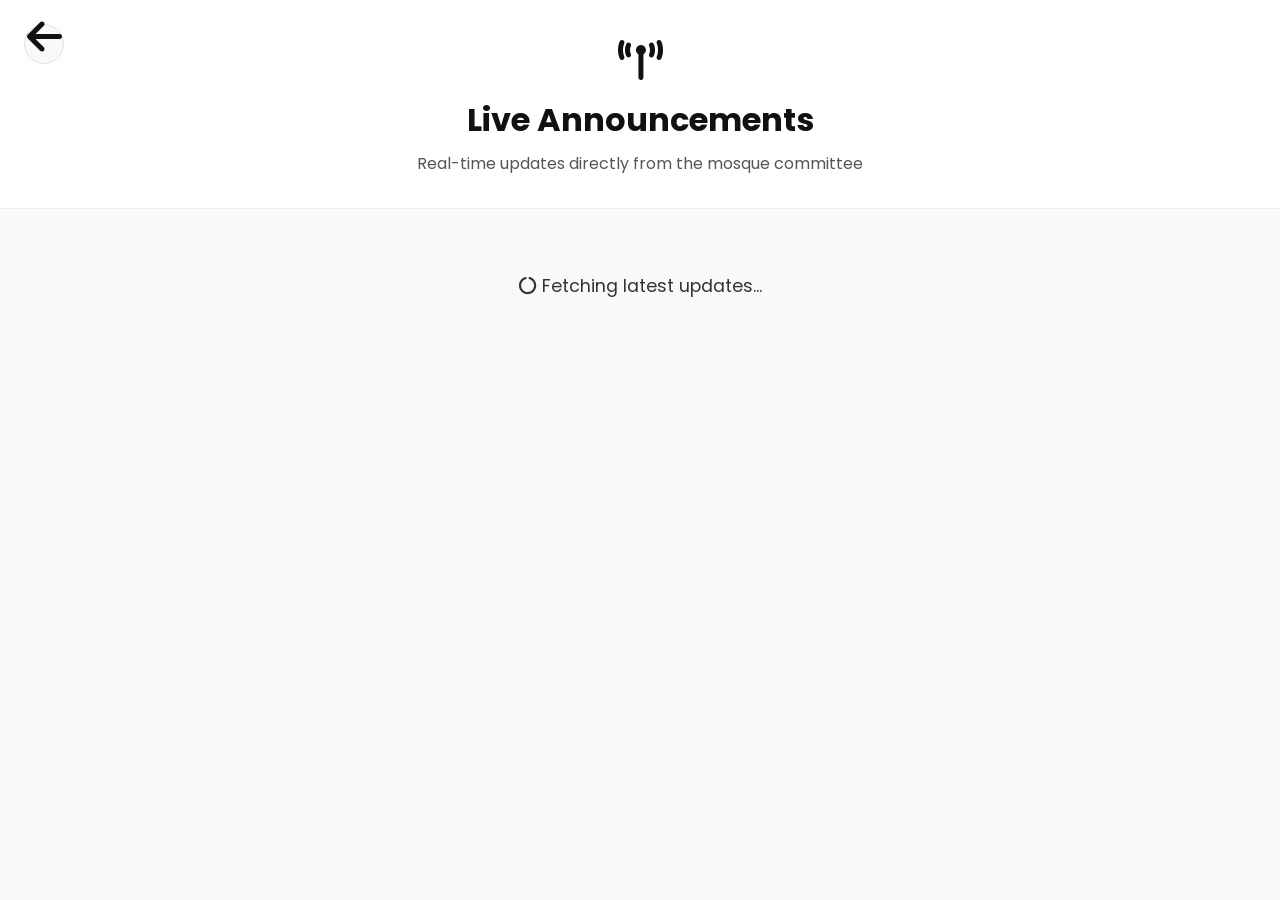
==== announcements.html @ 1304e94f "initial commit" ====
<!DOCTYPE html>
<html lang="en">
<head>
  <meta charset="UTF-8">
  <meta name="viewport" content="width=device-width, initial-scale=1.0, maximum-scale=1.0, user-scalable=no" />
  <title>Live Announcements | i@masjid</title>
  
  <link rel="preconnect" href="https://fonts.googleapis.com">
  <link rel="preconnect" href="https://fonts.gstatic.com" crossorigin>
  <link href="https://fonts.googleapis.com/css2?family=Inter:wght@400;500;600;700&family=Poppins:wght@400;500;600;700&display=swap" rel="stylesheet">
  <link rel="stylesheet" href="https://cdnjs.cloudflare.com/ajax/libs/font-awesome/6.4.0/css/all.min.css">
  <link rel="stylesheet" href="styles.css">

  <style>
    body {
      background: var(--bg-app);
      color: var(--text-main);
      font-family: 'Poppins', 'Inter', sans-serif;
      padding-bottom: 5rem;
    }
    .page-header {
      background: #FFFFFF;
      border-bottom: 1px solid #EFEFEF;
      padding: 2.5rem 1.5rem 2rem;
      text-align: center;
      position: relative;
    }
    .btn-back {
      position: absolute;
      top: 1.5rem; left: 1.5rem;
      background: #F8F9FA;
      border: 1px solid #E0E0E0;
      width: 40px; height: 40px;
      border-radius: 50%;
      display: flex; align-items: center; justify-content: center;
      color: var(--text-main); text-decoration: none;
      transition: all 0.3s ease;
      z-index: 10;
    }
    .btn-back:hover { background: var(--primary-gold); color: var(--text-main); }
    
    .page-header i {
      font-size: 2.5rem; color: var(--primary-gold); margin-bottom: 1rem;
    }
    .page-header h1 { font-size: 2rem; margin-bottom: 0.5rem; color: var(--text-main); font-weight: 700; }
    .page-header p { color: var(--text-muted); }

    .announcements-container {
      max-width: 800px;
      margin: 0 auto;
      padding: 0 1.5rem;
      display: flex;
      flex-direction: column;
      gap: 1.2rem;
    }

    /* Admin Action Bar */
    #admin-action-bar {
      display: none; /* hidden by default */
      text-align: right;
      padding: 0 1.5rem;
      max-width: 800px;
      margin: 1rem auto 0 auto;
    }
    .btn-add {
      background: var(--color-primary);
      color: var(--color-bg-dark);
      padding: 0.6rem 1.2rem;
      border-radius: 8px;
      font-weight: 700;
      border: none;
      cursor: pointer;
      display: inline-flex;
      align-items: center;
      gap: 0.5rem;
    }

    .a-card {
      background: var(--color-card-dark);
      border: 1px solid var(--color-card-border);
      border-radius: 12px;
      padding: 1.5rem;
      position: relative;
      overflow: hidden;
    }
    .a-card.pinned {
      border-color: rgba(255, 255, 255, 0.5);
      background: linear-gradient(135deg, rgba(255, 255, 255, 0.05) 0%, transparent 100%);
    }
    .a-card.pinned::before {
      content: '';
      position: absolute; top: 0; left: 0;
      width: 4px; height: 100%;
      background: #ffffff;
    }
    
    .a-header {
      display: flex; justify-content: space-between; align-items: flex-start;
      margin-bottom: 0.8rem;
    }
    .a-title {
      font-size: 1.2rem; font-weight: 700; margin: 0;
      display: flex; align-items: center; gap: 0.5rem;
    }
    .a-date {
      font-size: 0.85rem; color: var(--color-text-muted);
    }
    .badge-pinned {
      background: rgba(255, 255, 255, 0.2);
      color: #ffffff;
      font-size: 0.7rem; padding: 0.2rem 0.5rem; border-radius: 4px;
      font-weight: 700; text-transform: uppercase;
    }
    .a-content {
      color: var(--color-text-secondary);
      font-size: 1rem; line-height: 1.6; white-space: pre-wrap;
    }

    .admin-controls {
      display: flex;
      gap: 0.5rem;
      margin-top: 1rem;
      padding-top: 1rem;
      border-top: 1px solid rgba(255, 255, 255,0.05);
    }
    .btn-icon {
      background: rgba(255, 255, 255,0.05);
      border: 1px solid var(--color-card-border);
      color: var(--color-text-secondary);
      width: 32px;
      height: 32px;
      border-radius: 6px;
      cursor: pointer;
      display: flex;
      align-items: center;
      justify-content: center;
      transition: all 0.2s;
    }
    .btn-icon:hover {
      background: rgba(255, 255, 255,0.1);
      color: var(--color-text-primary);
    }
    .btn-icon.delete:hover {
      background: #ef4444;
      color: #ffffff;
      border-color: #ef4444;
    }

    .loading-state, .empty-state {
      text-align: center; padding: 3rem; color: var(--color-text-secondary);
    }
    .empty-state i { font-size: 3rem; margin-bottom: 1rem; opacity: 0.5; }

    /* Modal Form */
    .modal-overlay {
      position: fixed;
      top: 0; left: 0; width: 100%; height: 100%;
      background: rgba(0,0,0,0.8);
      backdrop-filter: blur(4px);
      display: none;
      align-items: center;
      justify-content: center;
      z-index: 1000;
    }
    .modal-overlay.active { display: flex; }
    .modal-content {
      background: var(--color-card-dark);
      border: 1px solid var(--color-card-border);
      width: 100%;
      max-width: 500px;
      border-radius: 16px;
      padding: 2rem;
      position: relative;
    }
    .modal-close {
      position: absolute;
      top: 1rem; right: 1.5rem;
      background: none; border: none;
      color: var(--color-text-secondary);
      font-size: 1.5rem; cursor: pointer;
    }
    .modal-content h2 { margin-bottom: 1.5rem; }
    
    .form-group { margin-bottom: 1.2rem; text-align: left; }
    .form-group label {
      display: block; margin-bottom: 0.5rem;
      font-size: 0.9rem; color: var(--color-text-secondary);
    }
    .form-group input[type="text"], .form-group textarea {
      width: 100%; padding: 0.8rem 1rem;
      background: rgba(255, 255, 255,0.05);
      border: 1px solid var(--color-card-border);
      border-radius: 8px; color: var(--color-text-primary);
      outline: none; font-family: inherit;
    }
    .form-group textarea { min-height: 120px; resize: vertical; }
    
    .checkbox-group {
      display: flex; align-items: center; gap: 0.5rem;
      margin-top: 1rem; cursor: pointer; text-align: left;
    }
    .checkbox-group input { width: 18px; height: 18px; accent-color: var(--color-primary); }
    
    .btn-submit {
      width: 100%; padding: 1rem;
      background: var(--color-primary); color: var(--color-bg-dark);
      border: none; border-radius: 8px; font-weight: 700;
      margin-top: 1rem; cursor: pointer;
    }
    .btn-submit:hover { opacity: 0.9; }

  </style>

  <script src="js/supabase.js"></script>
</head>
<body>

  <header class="page-header">
    <a href="index.html" class="btn-back"><i class="fa-solid fa-arrow-left"></i></a>
    <i class="fa-solid fa-tower-broadcast"></i>
    <h1>Live Announcements</h1>
    <p>Real-time updates directly from the mosque committee</p>
  </header>

  <div id="admin-action-bar">
    <button class="btn-add" onclick="openModal()"><i class="fa-solid fa-plus"></i> New Announcement</button>
  </div>

  <div class="announcements-container" id="user-announcements-list" style="margin-top: 1rem;">
    <div class="loading-state">
      <i class="fa-solid fa-circle-notch fa-spin"></i> Fetching latest updates...
    </div>
  </div>

  <!-- Modal for Add/Edit -->
  <div class="modal-overlay" id="announcement-modal">
    <div class="modal-content">
      <button class="modal-close" onclick="closeModal()">&times;</button>
      <h2 id="modal-title">New Announcement</h2>
      
      <form id="announcement-form">
        <input type="hidden" id="form-id">
        <div class="form-group">
          <label>Title</label>
          <input type="text" id="form-title" required placeholder="e.g. Solat Jumaat Update">
        </div>
        <div class="form-group">
          <label>Content</label>
          <textarea id="form-content" required placeholder="Enter announcement details here..."></textarea>
        </div>
        <label class="checkbox-group">
          <input type="checkbox" id="form-pinned">
          <span style="color:var(--color-text-primary);">Pin to top (Highlight as important)</span>
        </label>
        
        <button type="submit" class="btn-submit" id="form-submit-btn">Publish Announcement</button>
      </form>
    </div>
  </div>

  <script src="js/supabase-client.js"></script>
  <script src="js/auth.js"></script> <!-- To get getLocalUser() -->
  <script>
    let allAnnouncements = [];
    let isAdmin = false;

    document.addEventListener('DOMContentLoaded', async () => {
      // Check user session
      const user = getLocalUser();
      if (user && user.is_admin) {
        isAdmin = true;
        document.getElementById('admin-action-bar').style.display = 'block';
      }

      await fetchAnnouncements();

      // Form submission
      document.getElementById('announcement-form').addEventListener('submit', handleFormSubmit);

      // Setup real-time subscription for live updates
      window.sb
        .channel('public:announcements')
        .on('postgres_changes', { event: '*', schema: 'public', table: 'announcements' }, payload => {
          // Instead of silent reload, we can re-fetch
          fetchAnnouncements();
        })
        .subscribe();
    });

    async function fetchAnnouncements() {
      const container = document.getElementById('user-announcements-list');
      try {
        const { data, error } = await window.sb
          .from('announcements')
          .select('*')
          .order('is_pinned', { ascending: false })
          .order('created_at', { ascending: false });

        if (error) throw error;
        allAnnouncements = data || [];
        
        if (allAnnouncements.length === 0) {
          container.innerHTML = `
            <div class="empty-state">
              <i class="fa-solid fa-bell-slash"></i>
              <h3>No Announcements</h3>
              <p>There are no live announcements at the moment. Check back later!</p>
            </div>
          `;
          return;
        }

        let html = '';
        allAnnouncements.forEach(a => {
          const dateObj = new Date(a.created_at);
          const dateStr = dateObj.toLocaleDateString('en-GB', { day: 'numeric', month: 'short', year: 'numeric' });
          const timeStr = dateObj.toLocaleTimeString('en-US', { hour: 'numeric', minute:'2-digit', hour12: true });
          
          const isPinned = a.is_pinned;
          const pinnedHtml = isPinned ? `<span class="badge-pinned"><i class="fa-solid fa-thumbtack"></i> Pinned</span>` : '';
          
          let adminHtml = '';
          if (isAdmin) {
            adminHtml = `
              <div class="admin-controls">
                <button class="btn-icon" onclick="editAnnouncement('${a.id}')" title="Edit"><i class="fa-solid fa-pen"></i></button>
                <button class="btn-icon delete" onclick="deleteAnnouncement('${a.id}')" title="Delete"><i class="fa-solid fa-trash"></i></button>
              </div>
            `;
          }

          html += `
            <div class="a-card ${isPinned ? 'pinned' : ''}">
              <div class="a-header">
                <h3 class="a-title">${a.title} ${pinnedHtml}</h3>
                <span class="a-date">${dateStr} • ${timeStr}</span>
              </div>
              <div class="a-content">${a.content}</div>
              ${adminHtml}
            </div>
          `;
        });
        container.innerHTML = html;

      } catch (err) {
        console.error('Failed to load announcements:', err);
        container.innerHTML = `<div class="empty-state" style="color:#ef4444;">Failed to connect to the server.</div>`;
      }
    }

    // ── CRUD Helpers ───────────────────────────────────────────────
    function openModal() {
      document.getElementById('form-id').value = '';
      document.getElementById('form-title').value = '';
      document.getElementById('form-content').value = '';
      document.getElementById('form-pinned').checked = false;
      document.getElementById('modal-title').textContent = 'New Announcement';
      document.getElementById('announcement-modal').classList.add('active');
    }

    function closeModal() {
      document.getElementById('announcement-modal').classList.remove('active');
    }

    function editAnnouncement(id) {
      const ann = allAnnouncements.find(a => a.id === id);
      if (!ann) return;
      
      document.getElementById('form-id').value = ann.id;
      document.getElementById('form-title').value = ann.title;
      document.getElementById('form-content').value = ann.content;
      document.getElementById('form-pinned').checked = ann.is_pinned;
      document.getElementById('modal-title').textContent = 'Edit Announcement';
      
      document.getElementById('announcement-modal').classList.add('active');
    }

    async function deleteAnnouncement(id) {
      if (!confirm('Are you sure you want to delete this announcement? This action cannot be undone.')) return;
      
      try {
        const { error } = await window.sb
          .from('announcements')
          .delete()
          .eq('id', id);
          
        if (error) throw error;
        fetchAnnouncements();
      } catch (err) {
        console.error('Delete error:', err);
        alert('Failed to delete: ' + err.message);
      }
    }

    async function handleFormSubmit(e) {
      e.preventDefault();
      
      const id = document.getElementById('form-id').value;
      const title = document.getElementById('form-title').value.trim();
      const content = document.getElementById('form-content').value.trim();
      const is_pinned = document.getElementById('form-pinned').checked;
      const btn = document.getElementById('form-submit-btn');

      if (!title || !content) return;

      btn.innerHTML = '<i class="fa-solid fa-circle-notch fa-spin"></i> Saving...';
      btn.disabled = true;

      try {
        if (id) {
          // Update
          const { error } = await window.sb
            .from('announcements')
            .update({ title, content, is_pinned })
            .eq('id', id);
          if (error) throw error;
        } else {
          // Insert
          const { error } = await window.sb
            .from('announcements')
            .insert([{ title, content, is_pinned }]);
          if (error) throw error;
        }
        
        closeModal();
        fetchAnnouncements(); // Refresh list
        
      } catch (err) {
        console.error('Save error:', err);
        alert('Failed to save announcement: ' + err.message);
      } finally {
        btn.innerHTML = 'Publish Announcement';
        btn.disabled = false;
      }
    }
  </script>
</body>
</html>
---- styles.css ----
@import url('https://fonts.googleapis.com/css2?family=Inter:wght@300;400;500;600;700&family=Poppins:wght@400;500;600;700&family=Amiri:serif&display=swap');

/* ═══════════════════════════════════════════════ STRICT YELLOW, WHITE & BLACK THEME ═══ */
:root {
  /* Strict Palette Tokens */
  --primary-yellow: #FEBC2F;
  --primary-yellow-hover: #EABP32;
  --color-black: #111111;
  --color-dark-gray: #222222;
  --color-muted-gray: #555555;
  --color-white: #FFFFFF;
  --bg-app: #F8F9FA;
  --surface-card: #FFFFFF;
  
  --text-main: #111111;       /* Sentence text strictly in black */
  --text-muted: #555555;      /* Subtitle text in dark slate gray */
  --text-subtle: #777777;
  --border-light: #EFEFEF;

  /* Global Color Mappings */
  --color-primary: #FEBC2F; 
  --color-primary-dark: #EABP32; 
  --color-primary-light: #FFF0C2; 
  --color-accent: #FEBC2F; 
  --color-accent-dark: #EABP32;
  --color-bg-dark: #FFFFFF; 
  --color-card-dark: #FFFFFF; 
  --color-card-border: #E5E7EB; 
  --color-text-primary: #111111; 
  --color-text-secondary: #333333; 
  --color-text-muted: #666666; 
  
  --font-family: 'Poppins', 'Inter', -apple-system, BlinkMacSystemFont, sans-serif;
  --font-inter: 'Inter', sans-serif;
  --font-arabic: 'Amiri', serif;
  
  --border-radius-lg: 14px;
  --border-radius-md: 10px;
  --border-radius-sm: 6px;
  
  --transition-fast: 0.2s ease;
  --transition-normal: 0.3s cubic-bezier(0.4, 0, 0.2, 1);
  --shadow-lg: 0 10px 30px rgba(0, 0, 0, 0.06);
  --shadow-card: 0 4px 20px rgba(0, 0, 0, 0.04);
}

/* ═══════════════════════════════════════════════ GLOBAL STYLES ═══ */
* {
  box-sizing: border-box;
  margin: 0;
  padding: 0;
}

html {
  scroll-behavior: smooth;
  font-size: 16px;
}

body {
  font-family: var(--font-family);
  background-color: var(--color-bg-dark);
  color: var(--color-text-primary);
  line-height: 1.5;
  overflow-x: hidden;
  display: flex;
  flex-direction: column;
  min-height: 100vh;
}

a {
  color: var(--color-primary);
  text-decoration: none;
  transition: var(--transition-fast);
}
a:hover {
  color: var(--color-accent);
}

/* Floating round hamburger menu button at top-left */
.menu-btn {
  position: fixed;
  top: 1.5rem;
  left: 1.5rem;
  width: 48px;
  height: 48px;
  border-radius: 50%;
  background: #111111;
  border: 2px solid var(--primary-yellow);
  color: var(--primary-yellow);
  display: flex;
  flex-direction: column;
  align-items: center;
  justify-content: center;
  gap: 4px;
  cursor: pointer;
  z-index: 1001; /* Above the sidebar so it's always clickable */
  box-shadow: 0 4px 15px rgba(0, 0, 0, 0.2);
  transition: all 0.35s cubic-bezier(0.4, 0, 0.2, 1);
  animation: menuBtnPulse 2.5s infinite;
}

@keyframes menuBtnPulse {
  0% {
    box-shadow: 0 0 0 0 rgba(254, 188, 47, 0.4);
  }
  70% {
    box-shadow: 0 0 0 8px rgba(254, 188, 47, 0);
  }
  100% {
    box-shadow: 0 0 0 0 rgba(254, 188, 47, 0);
  }
}

/* ── Floating Back button ── */
.page-back-btn {
  position: fixed;
  top: 1.5rem;
  left: calc(1.5rem + 48px + 0.6rem);
  height: 48px;
  padding: 0 1.1rem;
  border-radius: 50px;
  background: #111111;
  border: 2px solid var(--primary-yellow);
  color: var(--primary-yellow);
  display: flex;
  align-items: center;
  gap: 0.45rem;
  font-family: var(--font-family);
  font-size: 0.875rem;
  font-weight: 600;
  cursor: pointer;
  z-index: 1001;
  box-shadow: 0 4px 15px rgba(0, 0, 0, 0.2);
  transition: all 0.25s cubic-bezier(0.4, 0, 0.2, 1);
  white-space: nowrap;
}

.page-back-btn i {
  color: var(--primary-yellow);
  font-size: 0.8rem;
  transition: color 0.2s;
}

.page-back-btn:hover {
  background: var(--primary-yellow);
  color: #111111;
  box-shadow: 0 0 15px rgba(254, 188, 47, 0.4);
}

.page-back-btn:hover i {
  color: #111111;
}

.menu-btn:hover,
.menu-btn.active {
  background: var(--primary-yellow);
  color: #111111;
  box-shadow: 0 0 15px rgba(254, 188, 47, 0.45);
  border-color: var(--primary-yellow);
  animation: none;
}

/* Three horizontal lines inside hamburger button */
.menu-btn span {
  display: block;
  width: 18px;
  height: 2px;
  background-color: currentColor;
  border-radius: 2px;
  transition: transform 0.3s ease, opacity 0.3s ease;
}

/* Transform hamburger to an X when sidebar is active */
.menu-btn.active span:nth-child(1) {
  transform: translateY(6px) rotate(45deg);
}

.menu-btn.active span:nth-child(2) {
  opacity: 0;
}

.menu-btn.active span:nth-child(3) {
  transform: translateY(-6px) rotate(-45deg);
}

/* The full sidebar panel */
.sidebar {
  position: fixed;
  top: 0;
  left: 0;
  width: 280px;
  height: 100vh;
  background: #111111;
  border-right: 1px solid #222222;
  backdrop-filter: blur(16px);
  -webkit-backdrop-filter: blur(16px);
  border-right: 1px solid var(--color-card-border);
  padding: 2rem 1.5rem;
  padding-top: 5.5rem; /* leave space for the floating menu button */
  display: flex;
  flex-direction: column;
  gap: 1.25rem;
  transform: translateX(-100%);
  transition: transform 0.35s cubic-bezier(0.4, 0, 0.2, 1);
  overflow-y: auto;
  box-shadow: 8px 0 30px rgba(0, 0, 0, 0.5);
  z-index: 1000;
}

/* Slide sidebar in when active */
.sidebar.active {
  transform: translateX(0);
}

/* Sidebar logo / brand */
.sidebar-logo {
  display: flex;
  align-items: center;
  gap: 0.75rem;
  color: var(--color-text-primary);
  text-decoration: none;
  padding-bottom: 0.5rem;
}

.sidebar-logo-img {
  width: 46px;
  height: 46px;
  border-radius: 50%;
  object-fit: cover;
  border: 2px solid var(--color-primary);
}

.sidebar-brand {
  font-size: 1.4rem;
  font-weight: 700;
  letter-spacing: -0.5px;
}

.sidebar-divider {
  height: 1px;
  background: var(--color-card-border);
  margin: 0.25rem 0;
}

/* Nav link list */
.sidebar-links {
  list-style: none;
  display: flex;
  flex-direction: column;
  gap: 0.25rem;
  flex-grow: 1;
}

.sl-icon {
  font-size: 1.1rem;
  width: 24px;
  display: inline-block;
  text-align: center;
}

/* Reusable nav-link style (used inside sidebar) */
.nav-link {
  display: flex;
  align-items: center;
  gap: 0.75rem;
  color: #CCCCCC;
  font-weight: 500;
  font-size: 1rem;
  padding: 0.7rem 0.75rem;
  border-radius: var(--border-radius-md);
  border-left: 3px solid transparent;
  transition: var(--transition-fast);
  text-decoration: none;
}

.nav-link:hover,
.nav-link.active {
  color: var(--primary-yellow);
  background: #222222;
  border-left-color: var(--primary-yellow);
}

/* Login button inside sidebar */
.sidebar-login {
  display: block;
  text-align: center;
  background: var(--primary-yellow);
  color: #111111 !important;
  padding: 0.65rem 1rem;
  border-radius: var(--border-radius-md);
  border: 1px solid var(--primary-yellow);
  font-weight: 700;
  transition: var(--transition-fast);
}

.sidebar-login:hover {
  background: var(--primary-yellow-hover);
  color: #111111 !important;
  box-shadow: 0 0 15px rgba(254, 188, 47, 0.35);
}

.sidebar-tagline {
  font-size: 0.78rem;
  color: #888888;
  text-align: center;
  padding-bottom: 0.5rem;
}

.brand-at {
  color: var(--primary-yellow);
}

.btn-login {
  background: var(--primary-yellow);
  color: #111111 !important;
  padding: 0.5rem 1.25rem;
  border-radius: var(--border-radius-md);
  border: 1px solid var(--primary-yellow);
  font-weight: 700;
}

.btn-login:hover {
  background: var(--primary-yellow-hover);
  box-shadow: 0 0 15px rgba(254, 188, 47, 0.4);
}

/* Page Section display logic */
.page {
  display: none;
  opacity: 0;
  transition: opacity 0.4s ease;
  padding-top: 0;
  flex-grow: 1;
}

.page.active {
  display: block;
  opacity: 1;
}

/* ═══════════════════════════════════════════════ HOME SECTION ═══ */
.hero {
  display: grid;
  grid-template-columns: 1.2fr 0.8fr;
  max-width: 1200px;
  margin: 0 auto;
  padding: 4rem 2rem;
  gap: 3rem;
  align-items: center;
  position: relative;
  overflow: hidden;
}

.hero-bg-pattern {
  position: absolute;
  top: 0;
  right: 0;
  width: 100%;
  height: 100%;
  opacity: 0.05;
  background-image: radial-gradient(var(--primary-yellow) 1px, transparent 1px);
  background-size: 24px 24px;
  z-index: -1;
}

.hero-content {
  display: flex;
  flex-direction: column;
  gap: 1.5rem;
}

.hero-badge {
  background-color: #FFFFFF;
  border: 1px solid #EFEFEF;
  padding: 0.5rem 1.25rem;
  border-radius: 50px;
  font-family: var(--font-arabic);
  font-size: 1.2rem;
  color: #111111;
  width: fit-content;
}

.hero-title {
  font-size: 3.5rem;
  font-weight: 800;
  line-height: 1.15;
  letter-spacing: -1px;
  color: #111111;
}

.gradient-text {
  color: var(--primary-yellow);
  background: none;
  -webkit-background-clip: unset;
  background-clip: unset;
  -webkit-text-fill-color: initial;
}

.hero-subtitle {
  font-size: 1.2rem;
  color: var(--color-text-secondary);
  max-width: 540px;
}

.hero-cta {
  display: flex;
  gap: 1rem;
}

.btn-primary, .btn-secondary {
  font-family: var(--font-family);
  font-weight: 600;
  padding: 0.875rem 2rem;
  border-radius: var(--border-radius-md);
  cursor: pointer;
  transition: var(--transition-fast);
}

.btn-primary {
  background-color: var(--color-primary);
  color: var(--color-bg-dark);
  border: none;
}

.btn-primary:hover {
  background-color: var(--color-accent);
  transform: translateY(-2px);
  box-shadow: 0 5px 15px rgba(245, 158, 11, 0.4);
}

.btn-secondary {
  background: transparent;
  color: var(--color-text-primary);
  border: 1px solid var(--color-card-border);
}

.btn-secondary:hover {
  background-color: var(--color-card-dark);
  border-color: var(--color-primary);
}

.hero-stats {
  display: flex;
  gap: 2.5rem;
  margin-top: 2rem;
}

.stat-card {
  display: flex;
  flex-direction: column;
}

.stat-num {
  font-size: 2rem;
  font-weight: 700;
  color: var(--color-primary);
}

.stat-lbl {
  font-size: 0.875rem;
  color: var(--color-text-muted);
}

.hero-visual {
  display: flex;
  justify-content: center;
  align-items: center;
  position: relative;
}

.mosque-illustration {
  position: relative;
  width: 320px;
  height: 320px;
  display: flex;
  justify-content: center;
  align-items: center;
}

.hero-logo-img {
  width: 160px;
  height: 160px;
  object-fit: contain;
  border-radius: 50%;
  box-shadow: 0 0 40px rgba(255, 255, 255, 0.2);
  z-index: 5;
}

.orbit {
  position: absolute;
  border: 1px dashed rgba(255, 255, 255, 0.2);
  border-radius: 50%;
  animation: rotate 20s linear infinite;
}

.orbit-1 { width: 220px; height: 220px; animation-duration: 25s; }
.orbit-2 { width: 280px; height: 280px; animation-duration: 35s; animation-direction: reverse; }
.orbit-3 { width: 340px; height: 340px; animation-duration: 45s; }

.star {
  position: absolute;
  color: var(--color-accent);
  font-weight: bold;
  animation: pulse 2s infinite ease-in-out;
}

.s1 { top: 10%; left: 20%; font-size: 1.5rem; animation-delay: 0.2s; }
.s2 { top: 20%; right: 15%; font-size: 1.2rem; animation-delay: 0.7s; }
.s3 { bottom: 25%; left: 10%; font-size: 1.8rem; animation-delay: 0.5s; }
.s4 { bottom: 15%; right: 25%; font-size: 1rem; animation-delay: 1.1s; }

@keyframes rotate {
  from { transform: rotate(0deg); }
  to { transform: rotate(360deg); }
}

@keyframes pulse {
  0%, 100% { opacity: 0.3; transform: scale(0.8); }
  50% { opacity: 1; transform: scale(1.2); }
}

/* ═══════════════════════════════════════════════ QUICK STRIP ═══ */
.quick-strip {
  background: #FFFFFF;
  padding: 1.25rem 2rem;
  border: 1px solid #EFEFEF;
  display: flex;
  justify-content: space-between;
  align-items: center;
  max-width: 1200px;
  margin: 2rem auto;
  border-radius: var(--border-radius-lg);
  box-shadow: var(--shadow-card);
  color: #111111;
}

.strip-label {
  font-weight: 700;
  color: #111111;
  display: flex;
  align-items: center;
  gap: 0.5rem;
}

.strip-label i {
  color: var(--primary-yellow);
}

.strip-prayers {
  display: flex;
  gap: 1.5rem;
  font-size: 0.95rem;
}

.strip-prayer-item {
  display: flex;
  gap: 0.5rem;
  background: #F8F9FA;
  padding: 0.4rem 0.8rem;
  border-radius: var(--border-radius-sm);
  border: 1px solid #E0E0E0;
  color: #111111;
}

.strip-prayer-item.active {
  border-color: var(--primary-yellow);
  background: var(--primary-yellow);
  color: #111111;
  font-weight: 700;
}

.strip-prayer-item .p-name { color: #555555; }
.strip-prayer-item.active .p-name { color: #111111; font-weight: 700; }
.strip-prayer-item .p-time { font-weight: 600; color: #111111; }

.strip-date {
  font-size: 0.9rem;
  color: #666666;
}

/* ═══════════════════════════════════════════════ SECTION STRUCTS ═══ */
.section-container {
  max-width: 1200px;
  margin: 0 auto;
  padding: 4rem 2rem;
}

.section-alt {
  background-color: rgba(18, 44, 32, 0.3);
  border-radius: var(--border-radius-lg);
  margin-top: 2rem;
  margin-bottom: 4rem;
}

.section-header {
  margin-bottom: 3rem;
  text-align: center;
}

.section-header h2 {
  font-size: 2.25rem;
  font-weight: 700;
}

.section-header p {
  color: var(--color-text-secondary);
  font-size: 1.1rem;
}

/* ═══════════════════════════════════════════════ FEATURES GRID ═══ */
.features-grid {
  display: grid;
  grid-template-columns: repeat(auto-fit, minmax(320px, 1fr));
  gap: 2rem;
}

.feature-card {
  background-color: var(--color-card-dark);
  border: 1px solid var(--color-card-border);
  padding: 2.5rem;
  border-radius: var(--border-radius-lg);
  cursor: pointer;
  transition: var(--transition-normal);
  display: flex;
  flex-direction: column;
  gap: 1rem;
}

.feature-card:hover {
  transform: translateY(-5px);
  border-color: var(--color-primary);
  box-shadow: var(--shadow-lg);
}

.feature-icon {
  font-size: 2.5rem;
  background: rgba(255, 255, 255, 0.1);
  width: 60px;
  height: 60px;
  display: flex;
  align-items: center;
  justify-content: center;
  border-radius: var(--border-radius-md);
  margin-bottom: 0.5rem;
}

.feature-card h3 {
  font-size: 1.35rem;
  font-weight: 600;
}

.feature-card p {
  color: var(--color-text-secondary);
  font-size: 0.95rem;
}

.feature-link {
  color: var(--color-primary);
  font-weight: 600;
  font-size: 0.9rem;
  margin-top: auto;
}

.feature-card:hover .feature-link {
  color: var(--color-accent);
}

/* ═══════════════════════════════════════════════ PAGE HEROS ═══ */
.page-hero {
  position: relative;
  background: linear-gradient(135deg, var(--color-primary-dark), var(--color-bg-dark));
  padding: 5rem 2rem;
  text-align: center;
  border-bottom: 1px solid var(--color-card-border);
  overflow: hidden;
}

.page-hero-bg {
  position: absolute;
  top: 0;
  left: 0;
  width: 100%;
  height: 100%;
  opacity: 0.03;
  background-image: repeating-linear-gradient(45deg, var(--color-primary) 0, var(--color-primary) 2px, transparent 0, transparent 50%);
  background-size: 30px 30px;
}

.page-hero h1 {
  font-size: 3rem;
  font-weight: 800;
  margin-bottom: 0.5rem;
  position: relative;
  z-index: 2;
}

.page-hero p {
  color: var(--color-text-secondary);
  font-size: 1.2rem;
  position: relative;
  z-index: 2;
}

/* ═══════════════════════════════════════════════ PRAYER PAGE ═══ */
.prayer-date-card {
  background-color: var(--color-card-dark);
  border: 1px solid var(--color-card-border);
  border-radius: var(--border-radius-md);
  padding: 1.5rem;
  max-width: 700px;
  margin: -2.5rem auto 3rem auto;
  position: relative;
  z-index: 10;
  box-shadow: var(--shadow-lg);
}

.prayer-date-row {
  display: flex;
  justify-content: space-around;
  align-items: center;
  flex-wrap: wrap;
  gap: 1rem;
}

.prayer-date-item {
  display: flex;
  flex-direction: column;
  align-items: center;
}

.date-label {
  font-size: 0.8rem;
  color: var(--color-text-muted);
  text-transform: uppercase;
}

.date-value {
  font-weight: 600;
}

.prayer-date-sep {
  color: var(--color-card-border);
  font-weight: 300;
}

.next-prayer-card {
  background: radial-gradient(circle at top right, #153c2a, var(--color-card-dark));
  border: 1px solid var(--color-accent);
  padding: 2.5rem;
  border-radius: var(--border-radius-lg);
  max-width: 600px;
  margin: 0 auto 3rem auto;
  text-align: center;
  box-shadow: var(--shadow-lg);
}

.np-label {
  color: var(--color-accent);
  font-weight: 600;
  text-transform: uppercase;
  letter-spacing: 1px;
}

.np-name {
  font-size: 2.5rem;
  font-weight: 800;
  margin: 0.5rem 0;
}

.np-time {
  font-size: 1.5rem;
  color: var(--color-text-secondary);
}

.np-countdown {
  font-size: 3.5rem;
  font-weight: 700;
  font-feature-settings: "tnum";
  font-variant-numeric: tabular-nums;
  color: var(--color-text-primary);
  margin: 1rem 0;
}

.np-sublabel {
  color: var(--color-text-muted);
  font-size: 0.9rem;
}

.prayer-grid {
  display: grid;
  grid-template-columns: repeat(auto-fit, minmax(180px, 1fr));
  gap: 1.5rem;
  margin-bottom: 3rem;
}

.prayer-card {
  background-color: var(--color-card-dark);
  border: 1px solid var(--color-card-border);
  border-radius: var(--border-radius-lg);
  padding: 2rem 1.5rem;
  text-align: center;
  transition: var(--transition-normal);
  position: relative;
  overflow: hidden;
}

.prayer-card::before {
  content: '';
  position: absolute;
  top: 0;
  left: 0;
  width: 100%;
  height: 4px;
  background-color: transparent;
}

.prayer-card.active {
  border-color: var(--primary-yellow);
  background-color: var(--primary-yellow);
  color: #111111;
  box-shadow: 0 4px 20px rgba(254, 188, 47, 0.3);
}

.prayer-card.active::before {
  background-color: #111111;
}

.p-arabic {
  font-family: var(--font-arabic);
  font-size: 1.8rem;
  color: #111111;
  margin-bottom: 0.5rem;
}

.prayer-card.active .p-arabic,
.prayer-card.active h3,
.prayer-card.active .p-time-val {
  color: #111111;
  font-weight: 700;
}

.prayer-card.active::before {
  background-color: var(--color-primary);
}

.p-arabic {
  font-family: var(--font-arabic);
  font-size: 1.8rem;
  color: var(--color-primary);
  margin-bottom: 0.5rem;
}

.prayer-card.active .p-arabic {
  color: var(--color-accent);
}

.prayer-card h3 {
  font-size: 1.2rem;
  margin-bottom: 0.5rem;
}

.p-time-val {
  font-size: 1.5rem;
  font-weight: 700;
}

.prayer-notes {
  display: grid;
  grid-template-columns: 1fr 1fr;
  gap: 2rem;
  margin-top: 3rem;
}

.qibla-card, .adhan-card {
  display: flex;
  gap: 1.5rem;
  background-color: rgba(18, 44, 32, 0.2);
  border: 1px solid var(--color-card-border);
  border-radius: var(--border-radius-md);
  padding: 1.5rem;
}

.qibla-icon, .adhan-icon {
  font-size: 2.5rem;
}

.weekly-table-wrap {
  overflow-x: auto;
  background-color: var(--color-card-dark);
  border: 1px solid var(--color-card-border);
  border-radius: var(--border-radius-lg);
}

.weekly-table {
  width: 100%;
  border-collapse: collapse;
  text-align: left;
  min-width: 600px;
}

.weekly-table th, .weekly-table td {
  padding: 1.25rem;
  border-bottom: 1px solid var(--color-card-border);
}

.weekly-table th {
  background-color: rgba(0,0,0,0.2);
  color: var(--color-accent);
  font-weight: 600;
}

.weekly-table tbody tr:hover {
  background-color: rgba(255, 255, 255,0.02);
}

.weekly-table tr.today {
  background-color: rgba(255, 255, 255, 0.1);
  font-weight: 600;
}

/* ═══════════════════════════════════════════════ EVENTS PAGE ═══ */
.event-filters {
  display: flex;
  justify-content: center;
  gap: 1rem;
  margin-bottom: 3rem;
  flex-wrap: wrap;
}

.filter-btn {
  background: var(--color-card-dark);
  color: var(--color-text-secondary);
  border: 1px solid var(--color-card-border);
  padding: 0.6rem 1.5rem;
  border-radius: 50px;
  font-family: var(--font-family);
  font-weight: 500;
  cursor: pointer;
  transition: var(--transition-fast);
}

.filter-btn:hover, .filter-btn.active {
  background-color: var(--color-primary);
  color: var(--color-bg-dark);
  border-color: var(--color-primary);
}

.events-grid {
  display: grid;
  grid-template-columns: repeat(auto-fit, minmax(350px, 1fr));
  gap: 2rem;
}

.teaser-events {
  display: grid;
  grid-template-columns: repeat(auto-fit, minmax(320px, 1fr));
  gap: 2rem;
}

.event-card {
  background-color: var(--color-card-dark);
  border: 1px solid var(--color-card-border);
  border-radius: var(--border-radius-lg);
  overflow: hidden;
  display: flex;
  flex-direction: column;
  transition: var(--transition-normal);
}

.event-card:hover {
  transform: translateY(-5px);
  box-shadow: var(--shadow-lg);
  border-color: rgba(255, 255, 255, 0.4);
}

.event-img-placeholder {
  height: 220px;
  background: linear-gradient(135deg, var(--color-primary-dark), #102e21);
  display: flex;
  align-items: center;
  justify-content: center;
  font-size: 4rem;
  position: relative;
  overflow: hidden;
}

/* ensure badge floats above the photo overlay */
.event-img-placeholder .event-badge {
  z-index: 2;
}

.event-img-pattern {
  position: absolute;
  top: 0;
  left: 0;
  width: 100%;
  height: 100%;
  opacity: 0.15;
  background-image: radial-gradient(circle, #ffffff 10%, transparent 11%);
  background-size: 12px 12px;
}

/* ── Photo background variant (when event has image_url) ── */
.event-img-photo {
  background-size: cover;
  background-position: center center;
  background-repeat: no-repeat;
  /* override the default gradient */
  background-color: #0f172a;
}

.event-img-photo-overlay {
  position: absolute;
  inset: 0;
  background: linear-gradient(
    to bottom,
    rgba(0, 0, 0, 0.15) 0%,
    rgba(0, 0, 0, 0.55) 100%
  );
}

/* ── Font Awesome icon inside the placeholder ── */
.ev-icon {
  font-size: 3.5rem;
  line-height: 1;
  color: var(--color-primary);
  z-index: 1;
  filter: drop-shadow(0 2px 8px rgba(0,0,0,0.5));
}

/* YouTube badge second position (below category badge) */
.youtube-badge {
  top: 3.2rem !important;
  background-color: rgba(239, 68, 68, 0.9) !important;
  border-color: rgba(239, 68, 68, 0.5) !important;
  color: #ffffff !important;
}

.event-badge {
  position: absolute;
  top: 1rem;
  right: 1rem;
  background-color: rgba(11, 26, 19, 0.85);
  border: 1px solid var(--color-card-border);
  color: var(--color-accent);
  padding: 0.3rem 0.8rem;
  border-radius: 50px;
  font-size: 0.8rem;
  font-weight: 600;
  text-transform: uppercase;
}

.event-body {
  padding: 1.75rem;
  display: flex;
  flex-direction: column;
  gap: 0.75rem;
  flex-grow: 1;
}

.event-time-strip {
  display: flex;
  gap: 1rem;
  font-size: 0.85rem;
  color: var(--color-primary);
  font-weight: 500;
}

.event-body h3 {
  font-size: 1.35rem;
  font-weight: 600;
}

.event-desc {
  color: var(--color-text-secondary);
  font-size: 0.95rem;
  line-height: 1.6;
}

.event-footer {
  padding: 1rem 1.75rem;
  border-top: 1px solid var(--color-card-border);
  background-color: rgba(0,0,0,0.1);
  display: flex;
  justify-content: space-between;
  align-items: center;
}

.event-location {
  font-size: 0.85rem;
  color: var(--color-text-muted);
}

.btn-event-reg {
  background: var(--color-primary-dark);
  color: var(--color-text-primary);
  border: 1px solid var(--color-primary);
  padding: 0.4rem 1rem;
  border-radius: var(--border-radius-md);
  font-size: 0.85rem;
  font-weight: 600;
  cursor: pointer;
  transition: var(--transition-fast);
}

.btn-event-reg:hover {
  background: var(--color-primary);
  color: var(--color-bg-dark);
}

/* Modal styling */
.modal-overlay {
  position: fixed;
  top: 0;
  left: 0;
  width: 100%;
  height: 100%;
  background-color: rgba(0, 0, 0, 0.8);
  backdrop-filter: blur(8px);
  z-index: 2000;
  display: none;
  align-items: center;
  justify-content: center;
  padding: 1rem;
}

.modal-box {
  background-color: var(--color-card-dark);
  border: 1px solid var(--color-card-border);
  border-radius: var(--border-radius-lg);
  max-width: 500px;
  width: 100%;
  padding: 2.5rem;
  position: relative;
  box-shadow: var(--shadow-lg);
  animation: slideUp 0.3s cubic-bezier(0.4, 0, 0.2, 1);
}

@keyframes slideUp {
  from { transform: translateY(30px); opacity: 0; }
  to { transform: translateY(0); opacity: 1; }
}

.modal-close {
  position: absolute;
  top: 1.25rem;
  right: 1.25rem;
  background: none;
  border: none;
  color: var(--color-text-muted);
  font-size: 1.5rem;
  cursor: pointer;
}

.modal-close:hover {
  color: var(--color-text-primary);
}

/* ═══════════════════════════════════════════════ ABOUT PAGE ═══ */
.about-grid {
  display: grid;
  grid-template-columns: repeat(auto-fit, minmax(280px, 1fr));
  gap: 2rem;
  margin-bottom: 4rem;
}

.about-card {
  background-color: var(--color-card-dark);
  border: 1px solid var(--color-card-border);
  padding: 2rem;
  border-radius: var(--border-radius-lg);
  text-align: center;
}

.about-icon {
  font-size: 3rem;
  margin-bottom: 1rem;
}

.about-story {
  max-width: 800px;
  margin: 0 auto 4rem auto;
  line-height: 1.8;
  font-size: 1.1rem;
}

.about-story h2 {
  font-size: 2rem;
  margin-bottom: 1.5rem;
  text-align: center;
}

.about-story p {
  margin-bottom: 1.5rem;
  color: var(--color-text-secondary);
}

.contact-section {
  background-color: var(--color-card-dark);
  border: 1px solid var(--color-card-border);
  border-radius: var(--border-radius-lg);
  padding: 3rem;
  text-align: center;
}

.contact-section h2 {
  font-size: 1.75rem;
  margin-bottom: 2rem;
}

.contact-grid {
  display: grid;
  grid-template-columns: repeat(auto-fit, minmax(220px, 1fr));
  gap: 2rem;
}

.contact-item {
  display: flex;
  flex-direction: column;
  gap: 0.5rem;
  align-items: center;
}

.contact-item span:first-child {
  font-size: 2rem;
}

/* ═══════════════════════════════════════════════ AUTH PAGES ═══ */
.auth-wrapper {
  display: grid;
  grid-template-columns: 1fr 1.2fr;
  max-width: 1000px;
  margin: 4rem auto;
  background-color: var(--color-card-dark);
  border: 1px solid var(--color-card-border);
  border-radius: var(--border-radius-lg);
  overflow: hidden;
  box-shadow: var(--shadow-lg);
  min-height: 600px;
}

.auth-left {
  background: linear-gradient(135deg, var(--color-primary-dark), #093f2f);
  padding: 3rem;
  display: flex;
  align-items: center;
  position: relative;
}

.auth-left-content {
  display: flex;
  flex-direction: column;
  gap: 1.5rem;
}

.auth-logo {
  width: 80px;
  height: 80px;
  border-radius: 50%;
  margin-bottom: 1rem;
}

.auth-tagline {
  color: var(--color-primary-light);
  font-size: 1.1rem;
}

.auth-features {
  list-style: none;
  display: flex;
  flex-direction: column;
  gap: 0.75rem;
}

.auth-hadith {
  border-left: 3px solid var(--color-accent);
  padding-left: 1rem;
  font-style: italic;
  color: var(--color-text-secondary);
  margin-top: 2rem;
}

.auth-hadith cite {
  display: block;
  font-size: 0.8rem;
  margin-top: 0.5rem;
  color: var(--color-text-muted);
}

.auth-right {
  padding: 3rem;
  display: flex;
  flex-direction: column;
  justify-content: center;
}

.auth-tabs {
  display: flex;
  gap: 1rem;
  margin-bottom: 2rem;
  border-bottom: 1px solid var(--color-card-border);
  padding-bottom: 0.5rem;
}

.auth-tab {
  background: none;
  border: none;
  color: var(--color-text-secondary);
  font-family: var(--font-family);
  font-size: 1.1rem;
  font-weight: 600;
  padding: 0.5rem 1rem;
  cursor: pointer;
  border-bottom: 2px solid transparent;
  transition: var(--transition-fast);
}

.auth-tab.active {
  color: var(--color-primary);
  border-bottom-color: var(--color-primary);
}

.auth-form {
  display: none;
  flex-direction: column;
  gap: 1.25rem;
}

.auth-form.active {
  display: flex;
}

.form-subtitle {
  color: var(--color-text-secondary);
  margin-top: -0.5rem;
  margin-bottom: 0.5rem;
}

.form-group {
  display: flex;
  flex-direction: column;
  gap: 0.5rem;
}

.form-group label {
  font-size: 0.85rem;
  font-weight: 600;
  color: var(--color-text-secondary);
}

.input-wrap {
  position: relative;
  display: flex;
  align-items: center;
}

.input-icon {
  position: absolute;
  left: 1rem;
  font-size: 1rem;
  color: var(--color-text-muted);
}

.input-wrap input, .input-wrap select {
  width: 100%;
  padding: 0.8rem 1rem 0.8rem 2.75rem;
  background-color: rgba(0,0,0,0.2);
  border: 1px solid var(--color-card-border);
  border-radius: var(--border-radius-md);
  color: var(--color-text-primary);
  font-family: var(--font-family);
  font-size: 0.95rem;
  transition: var(--transition-fast);
}

.input-wrap input:focus, .input-wrap select:focus {
  outline: none;
  border-color: var(--color-primary);
  background-color: rgba(0,0,0,0.4);
}

.toggle-pw {
  position: absolute;
  right: 1rem;
  background: none;
  border: none;
  cursor: pointer;
  color: var(--color-text-muted);
}

.form-row {
  display: flex;
  justify-content: space-between;
  align-items: center;
  font-size: 0.9rem;
}

.form-row-2 {
  display: grid;
  grid-template-columns: 1fr 1fr;
  gap: 1rem;
}

.checkbox-label {
  display: flex;
  align-items: center;
  gap: 0.5rem;
  font-size: 0.9rem;
  color: var(--color-text-secondary);
  cursor: pointer;
}

.btn-auth {
  background-color: var(--color-primary);
  color: var(--color-bg-dark);
  font-family: var(--font-family);
  font-weight: 700;
  padding: 0.875rem;
  border: none;
  border-radius: var(--border-radius-md);
  cursor: pointer;
  transition: var(--transition-fast);
  margin-top: 0.5rem;
  font-size: 1rem;
}

.btn-auth:hover {
  background-color: var(--color-accent);
}

.auth-divider {
  text-align: center;
  position: relative;
  margin: 0.5rem 0;
}

.auth-divider::before {
  content: '';
  position: absolute;
  top: 50%;
  left: 0;
  width: 100%;
  height: 1px;
  background-color: var(--color-card-border);
  z-index: 1;
}

.auth-divider span {
  background-color: var(--color-card-dark);
  padding: 0 1rem;
  color: var(--color-text-muted);
  font-size: 0.85rem;
  position: relative;
  z-index: 2;
}

.social-auth {
  display: grid;
  grid-template-columns: 1fr 1fr;
  gap: 1rem;
}

.social-btn {
  background: transparent;
  border: 1px solid var(--color-card-border);
  color: var(--color-text-primary);
  padding: 0.6rem;
  border-radius: var(--border-radius-md);
  cursor: pointer;
  font-family: var(--font-family);
  font-weight: 500;
  font-size: 0.9rem;
  transition: var(--transition-fast);
}

.social-btn:hover {
  background-color: rgba(255, 255, 255,0.05);
}

.auth-switch {
  text-align: center;
  font-size: 0.9rem;
  color: var(--color-text-secondary);
  margin-top: 1rem;
}

.auth-success {
  text-align: center;
  display: flex;
  flex-direction: column;
  align-items: center;
  gap: 1.5rem;
  animation: slideUp 0.3s ease;
}

.success-icon {
  font-size: 4rem;
}

/* ═══════════════════════════════════════════════ FOOTER ═══ */
.footer {
  background-color: #050d09;
  border-top: 1px solid var(--color-card-border);
  padding: 3rem 2rem;
  margin-top: auto;
}

.footer-content {
  max-width: 1200px;
  margin: 0 auto;
  display: flex;
  flex-direction: column;
  align-items: center;
  gap: 1.5rem;
}

.footer-brand {
  display: flex;
  align-items: center;
  gap: 0.5rem;
  font-size: 1.5rem;
  font-weight: 700;
}

.footer-logo {
  height: 35px;
  width: auto;
  border-radius: 50%;
}

.footer-links {
  display: flex;
  gap: 2rem;
}

.footer-links a {
  color: var(--color-text-secondary);
}

.footer-links a:hover {
  color: var(--color-primary);
}

.footer-copy {
  color: var(--color-text-muted);
  font-size: 0.85rem;
  text-align: center;
}

/* ═══════════════════════════════════════════════ TOAST ═══ */
.toast {
  position: fixed;
  bottom: 2rem;
  right: 2rem;
  background-color: var(--color-card-dark);
  border: 1px solid var(--color-primary);
  color: var(--color-text-primary);
  padding: 1rem 1.5rem;
  border-radius: var(--border-radius-md);
  box-shadow: var(--shadow-lg);
  z-index: 3000;
  display: none;
  animation: slideIn 0.3s cubic-bezier(0.4, 0, 0.2, 1);
}

@keyframes slideIn {
  from { transform: translateY(100px); opacity: 0; }
  to { transform: translateY(0); opacity: 1; }
}

/* ═══════════════════════════════════════════════ RESPONSIVE ═══ */
@media (max-width: 900px) {
  .hero {
    grid-template-columns: 1fr;
    text-align: center;
    padding: 2rem 1.5rem;
  }
  .hero-badge, .hero-cta, .hero-stats {
    margin-left: auto;
    margin-right: auto;
  }
  .hero-subtitle {
    margin: 0 auto;
  }
  .hero-visual {
    order: -1;
  }
  .quick-strip {
    flex-direction: column;
    gap: 1rem;
    text-align: center;
  }
  .strip-prayers {
    flex-wrap: wrap;
    justify-content: center;
  }
  .auth-wrapper {
    grid-template-columns: 1fr;
  }
  .auth-left {
    display: none;
  }
  .prayer-notes {
    grid-template-columns: 1fr;
  }
}

@media (max-width: 768px) {
  .nav-links {
    position: fixed;
    top: 73px;
    left: -100%;
    width: 100%;
    height: calc(100vh - 73px);
    background-color: var(--color-bg-dark);
    flex-direction: column;
    padding: 3rem 0;
    gap: 1.5rem;
    transition: 0.3s ease-in-out;
    border-top: 1px solid var(--color-card-border);
  }
  .nav-links.active {
    left: 0;
  }
  .hamburger {
    display: flex;
  }
  .nav-link.active {
    border-bottom-color: transparent;
    color: var(--color-primary);
  }
  .hero-title {
    font-size: 2.5rem;
  }
}

/* ══════════════════════════════════════════════════════
   SUPABASE INTEGRATION — New Styles
   ══════════════════════════════════════════════════════ */

/* Live / Offline badge next to prayer location */
.badge-live {
  display: inline-block;
  font-size: 0.72rem;
  font-weight: 600;
  padding: 2px 8px;
  border-radius: 50px;
  vertical-align: middle;
}
.badge-live.live    { background: rgba(255, 255, 255,.15); color: #ffffff; border: 1px solid rgba(255, 255, 255,.3); }
.badge-live.offline { background: rgba(245,158,11,.12); color: #f59e0b; border: 1px solid rgba(245,158,11,.3); }

/* YouTube Live badge on event cards */
.youtube-badge {
  background: rgba(220, 38, 38, 0.85) !important;
  color: #ffffff !important;
  position: absolute;
  bottom: 1rem;
  right: 0.75rem;
  font-size: 0.72rem !important;
}

/* Podcast / YouTube event card — special glow border */
.event-card-podcast {
  border-color: rgba(220, 38, 38, 0.45) !important;
  box-shadow: 0 0 22px rgba(220, 38, 38, 0.12);
}
.event-card-podcast:hover {
  border-color: rgba(220, 38, 38, 0.75) !important;
  box-shadow: 0 0 32px rgba(220, 38, 38, 0.22);
}
.event-card-podcast .event-img-placeholder {
  background: linear-gradient(135deg, #1a0505 0%, #2a0a0a 50%, #1a0505 100%);
}

/* YouTube link box inside event modal */
.yt-link-box {
  background: rgba(220, 38, 38, 0.08);
  border: 1px solid rgba(220, 38, 38, 0.3);
  border-radius: 10px;
  padding: 0.875rem 1.25rem;
  display: flex;
  flex-direction: column;
  gap: 0.35rem;
}
.yt-link-box a {
  color: #f87171;
  font-size: 0.9rem;
  word-break: break-all;
}
.yt-link-box a:hover { color: #fca5a5; text-decoration: underline; }

/* Loading state for events grid */
.loading-state {
  grid-column: 1 / -1;
  text-align: center;
  padding: 3rem;
  color: var(--color-text-secondary);
  font-size: 1.1rem;
  animation: loadingPulse 1.4s ease-in-out infinite;
}
@keyframes loadingPulse {
  0%, 100% { opacity: 1; }
  50%       { opacity: 0.4; }
}

/* Toast — smooth opacity transition */
.toast {
  transition: opacity 0.35s ease;
}

/* User Dashboard Banner */
.user-dashboard-banner {
  background: linear-gradient(135deg, rgba(255, 255, 255, 0.12) 0%, rgba(18, 44, 32, 0.7) 100%);
  border: 1px solid rgba(255, 255, 255, 0.3);
  border-radius: 20px;
  padding: 1.75rem 2rem;
  margin: 1rem 0 2rem 0;
  backdrop-filter: blur(10px);
}
.ud-header {
  margin-bottom: 1.5rem;
}
.ud-badge {
  background: rgba(255, 255, 255, 0.18);
  color: #ffffff;
  font-size: 0.75rem;
  font-weight: 700;
  padding: 4px 10px;
  border-radius: 50px;
  border: 1px solid rgba(255, 255, 255, 0.4);
  display: inline-block;
  margin-bottom: 0.75rem;
  text-transform: uppercase;
  letter-spacing: 0.5px;
}
.ud-header h2 {
  font-size: 1.8rem;
  font-weight: 800;
  margin-bottom: 0.4rem;
  color: #ffffff;
}
.ud-header p {
  color: var(--color-text-secondary);
  font-size: 0.95rem;
  line-height: 1.5;
}
.ud-quick-actions {
  display: grid;
  grid-template-columns: repeat(auto-fit, minmax(220px, 1fr));
  gap: 1rem;
}
.ud-action-card {
  background: rgba(11, 26, 19, 0.6);
  border: 1px solid rgba(30, 63, 48, 0.6);
  border-radius: 14px;
  padding: 1.25rem;
  cursor: pointer;
  transition: all 0.25s ease;
}
.ud-action-card:hover {
  transform: translateY(-3px);
  border-color: var(--color-primary);
  background: rgba(255, 255, 255, 0.05);
}
.uda-icon {
  font-size: 1.8rem;
  display: inline-block;
  margin-bottom: 0.5rem;
}
.ud-action-card h4 {
  font-size: 0.95rem;
  font-weight: 700;
  margin-bottom: 0.25rem;
  color: #ffffff;
}
.ud-action-card p {
  font-size: 0.78rem;
  color: var(--color-text-secondary);
  line-height: 1.4;
}

/* ══════════════════════════════════════════════════════
   FIGMA WORKSHOP 2 SPECIFIC COMPONENTS & LAYOUT STYLES
   ══════════════════════════════════════════════════════ */

/* Workshop 2 Layout Container */
.w2-layout {
  display: flex;
  min-height: 100vh;
  background-color: var(--bg-app);
  color: var(--text-main);
  font-family: var(--font-family);
}

/* Sidebar Navigation (Figma Node 1251:3043) */
.w2-sidebar {
  width: 260px;
  background-color: #FFFFFF;
  border-right: 1px solid #EFEFEF;
  display: flex;
  flex-direction: column;
  padding: 1.5rem 1.25rem;
  flex-shrink: 0;
  box-shadow: 2px 0 10px rgba(0, 0, 0, 0.02);
}

.w2-sidebar-header {
  display: flex;
  align-items: center;
  gap: 0.75rem;
  padding-bottom: 2rem;
}

.w2-sidebar-logo {
  width: 40px;
  height: 40px;
  border-radius: 50%;
  object-fit: cover;
}

.w2-sidebar-title {
  font-size: 1.25rem;
  font-weight: 700;
  color: var(--text-main);
  font-family: 'Poppins', sans-serif;
}

.w2-nav-list {
  list-style: none;
  display: flex;
  flex-direction: column;
  gap: 0.5rem;
  flex-grow: 1;
}

.w2-nav-item {
  display: flex;
  align-items: center;
  gap: 0.85rem;
  padding: 0.75rem 1rem;
  color: var(--text-subtle);
  font-weight: 500;
  font-size: 0.95rem;
  border-radius: var(--border-radius-md);
  text-decoration: none;
  transition: all 0.2s ease;
  position: relative;
}

.w2-nav-item:hover,
.w2-nav-item.active {
  color: var(--text-main);
  background-color: #F4F5F7;
  font-weight: 600;
}

/* Gold Active Vertical Pill Indicator matching Figma */
.w2-nav-item.active::before {
  content: '';
  position: absolute;
  left: -1.25rem;
  top: 15%;
  height: 70%;
  width: 5px;
  background-color: var(--primary-gold);
  border-radius: 0 4px 4px 0;
}

.w2-nav-item i {
  font-size: 1.1rem;
  width: 20px;
  text-align: center;
}

.w2-user-profile {
  display: flex;
  align-items: center;
  gap: 0.75rem;
  padding-top: 1.5rem;
  border-top: 1px solid #EFEFEF;
}

.w2-avatar {
  width: 42px;
  height: 42px;
  border-radius: 50%;
  object-fit: cover;
}

.w2-user-name {
  font-weight: 600;
  font-size: 0.9rem;
  color: var(--text-main);
}

.w2-user-role {
  font-size: 0.78rem;
  color: var(--text-muted);
}

/* Main Content Wrapper */
.w2-main-content {
  flex-grow: 1;
  display: flex;
  flex-direction: column;
  min-width: 0;
}

/* Header Bar (Figma Node 1227:3170) */
.w2-header {
  height: 76px;
  background-color: #FFFFFF;
  border-bottom: 1px solid #EFEFEF;
  display: flex;
  align-items: center;
  justify-content: space-between;
  padding: 0 2rem;
}

.w2-header-title {
  font-size: 1.5rem;
  font-weight: 600;
  color: var(--text-main);
  font-family: 'Poppins', sans-serif;
}

.w2-header-actions {
  display: flex;
  align-items: center;
  gap: 1.25rem;
}

.w2-search-box {
  position: relative;
  width: 320px;
}

.w2-search-box input {
  width: 100%;
  padding: 0.65rem 1rem 0.65rem 2.5rem;
  background-color: #F8F9FA;
  border: 1px solid #E5E7EB;
  border-radius: 50px;
  font-family: var(--font-inter);
  font-size: 0.88rem;
  color: var(--text-main);
  outline: none;
  transition: all 0.2s ease;
}

.w2-search-box input:focus {
  border-color: var(--primary-gold);
  background-color: #FFFFFF;
  box-shadow: 0 0 0 3px rgba(254, 188, 47, 0.15);
}

.w2-search-icon {
  position: absolute;
  left: 0.9rem;
  top: 50%;
  transform: translateY(-50%);
  color: var(--text-muted);
  font-size: 0.9rem;
}

/* Workshop 2 Filter & Status Action Bar (Figma Node 1249:13867) */
.w2-filter-bar {
  background-color: #FFFFFF;
  border: 1px solid #EFEFEF;
  border-radius: var(--border-radius-lg);
  padding: 1.25rem 1.75rem;
  margin: 1.5rem 2rem;
  display: flex;
  align-items: center;
  justify-content: space-between;
  flex-wrap: wrap;
  gap: 1rem;
  box-shadow: var(--shadow-card);
}

.w2-filter-group {
  display: flex;
  align-items: center;
  gap: 1.5rem;
  flex-wrap: wrap;
}

.w2-filter-item {
  display: flex;
  align-items: center;
  gap: 0.5rem;
  font-size: 0.88rem;
  color: var(--text-muted);
  font-weight: 500;
}

.w2-filter-select {
  padding: 0.5rem 1rem;
  border: 1px solid #E0E0E0;
  border-radius: var(--border-radius-sm);
  background-color: #FFFFFF;
  font-family: var(--font-inter);
  font-size: 0.88rem;
  color: var(--text-main);
  cursor: pointer;
}

.w2-count-badge {
  background-color: var(--primary-gold);
  color: var(--text-main);
  font-weight: 700;
  font-size: 0.85rem;
  padding: 0.2rem 0.65rem;
  border-radius: 50px;
}

/* Workshop 2 Action Buttons */
.btn-gold-w2 {
  background-color: var(--primary-gold);
  color: var(--text-main);
  font-family: 'Poppins', sans-serif;
  font-weight: 600;
  font-size: 0.88rem;
  padding: 0.65rem 1.5rem;
  border-radius: 50px;
  border: none;
  cursor: pointer;
  display: inline-flex;
  align-items: center;
  gap: 0.5rem;
  transition: all 0.2s ease;
  box-shadow: 0 4px 12px rgba(254, 188, 47, 0.25);
}

.btn-gold-w2:hover {
  background-color: var(--primary-gold-hover);
  transform: translateY(-1px);
  box-shadow: 0 6px 16px rgba(254, 188, 47, 0.35);
}

.btn-outline-w2 {
  background-color: #FFFFFF;
  color: var(--text-muted);
  font-family: 'Poppins', sans-serif;
  font-weight: 500;
  font-size: 0.88rem;
  padding: 0.65rem 1.25rem;
  border-radius: 50px;
  border: 1px solid #E0E0E0;
  cursor: pointer;
  display: inline-flex;
  align-items: center;
  gap: 0.5rem;
  transition: all 0.2s ease;
}

.btn-outline-w2:hover {
  background-color: #F8F9FA;
  color: var(--text-main);
  border-color: #CCCCCC;
}

/* Status Badges */
.w2-badge-pending {
  background-color: #FFF8E1;
  color: #B78103;
  font-weight: 700;
  font-size: 0.75rem;
  padding: 0.25rem 0.75rem;
  border-radius: 50px;
  display: inline-block;
}

.w2-badge-review {
  background-color: var(--soft-blue);
  color: var(--primary-blue);
  font-weight: 700;
  font-size: 0.75rem;
  padding: 0.25rem 0.75rem;
  border-radius: 50px;
  display: inline-block;
}

.w2-badge-success {
  background-color: #E8F5E9;
  color: #2E7D32;
  font-weight: 700;
  font-size: 0.75rem;
  padding: 0.25rem 0.75rem;
  border-radius: 50px;
  display: inline-block;
}

/* Queue List & Cards (Figma Node 1292:2316) */
.w2-card-grid {
  display: grid;
  grid-template-columns: repeat(auto-fill, minmax(340px, 1fr));
  gap: 1.5rem;
  padding: 0 2rem 2rem 2rem;
}

.w2-queue-card {
  background-color: #FFFFFF;
  border: 1px solid #EFEFEF;
  border-radius: var(--border-radius-lg);
  padding: 1.5rem;
  box-shadow: var(--shadow-card);
  transition: all 0.25s ease;
  display: flex;
  flex-direction: column;
  gap: 0.85rem;
}

.w2-queue-card:hover {
  transform: translateY(-4px);
  box-shadow: 0 8px 25px rgba(0, 0, 0, 0.08);
  border-color: var(--soft-blue);
}

.w2-card-header {
  display: flex;
  align-items: center;
  justify-content: space-between;
}

.w2-card-title {
  font-size: 1.1rem;
  font-weight: 600;
  color: var(--text-main);
  font-family: 'Poppins', sans-serif;
}

.w2-card-meta {
  font-size: 0.8rem;
  color: var(--text-muted);
  display: flex;
  align-items: center;
  gap: 0.4rem;
  font-family: var(--font-inter);
}

.w2-card-location {
  font-size: 0.82rem;
  color: var(--text-muted);
  display: flex;
  align-items: center;
  gap: 0.4rem;
  line-height: 1.4;
}

.w2-card-actions {
  display: flex;
  align-items: center;
  justify-content: space-between;
  margin-top: 0.5rem;
  padding-top: 0.85rem;
  border-top: 1px solid #F0F0F0;
}


/* ══════════════════════════════════════════════════════
   DARK MODE TOGGLE BUTTON (fixed top-right)
   ══════════════════════════════════════════════════════ */

.dark-mode-toggle {
  position: fixed;
  top: 1.5rem;
  right: 1.5rem;
  z-index: 1002;
  display: flex;
  align-items: center;
  gap: 0.45rem;
  background: #111111;
  border: 2px solid var(--primary-yellow);
  border-radius: 50px;
  padding: 0.3rem 0.7rem 0.3rem 0.45rem;
  cursor: pointer;
  box-shadow: 0 4px 15px rgba(0,0,0,0.25);
  transition: all 0.3s cubic-bezier(0.4, 0, 0.2, 1);
  font-family: var(--font-family);
  font-size: 0.76rem;
  font-weight: 600;
  color: var(--primary-yellow);
  white-space: nowrap;
  user-select: none;
}

.dark-mode-toggle:hover {
  background: var(--primary-yellow);
  color: #111111;
  box-shadow: 0 0 18px rgba(254, 188, 47, 0.5);
}

.dm-track {
  width: 34px;
  height: 19px;
  background: rgba(254, 188, 47, 0.2);
  border-radius: 50px;
  position: relative;
  transition: background 0.3s ease;
  flex-shrink: 0;
}

.dm-thumb {
  position: absolute;
  top: 2.5px;
  left: 2.5px;
  width: 14px;
  height: 14px;
  border-radius: 50%;
  background: var(--primary-yellow);
  transition: transform 0.3s cubic-bezier(0.4, 0, 0.2, 1), background 0.3s;
}

.dm-icon {
  font-size: 0.85rem;
  transition: all 0.3s;
  line-height: 1;
}

/* Dark-mode active: thumb slides right */
body.dark-mode .dm-thumb {
  transform: translateX(15px);
  background: #111111;
}

body.dark-mode .dark-mode-toggle {
  background: #FEBC2F;
  color: #111111;
  border-color: #FEBC2F;
}

body.dark-mode .dark-mode-toggle:hover {
  background: #111111;
  color: #FEBC2F;
}

body.dark-mode .dm-track {
  background: rgba(17, 17, 17, 0.3);
}

/* ══════════════════════════════════════════════════════
   DARK MODE — GLOBAL OVERRIDES
   ══════════════════════════════════════════════════════ */

/* Smooth transitions on theme change */
body, body * {
  transition-property: background-color, color, border-color;
  transition-duration: 0.35s;
  transition-timing-function: ease;
}

body.dark-mode {
  --color-bg-dark: #0f0f0f;
  --color-card-dark: #1a1a1a;
  --color-card-border: #2a2a2a;
  --color-text-primary: #f0f0f0;
  --color-text-secondary: #b0b0b0;
  --color-text-muted: #888888;
  --bg-app: #0f0f0f;
  --surface-card: #1a1a1a;
  --text-main: #f0f0f0;
  --text-muted: #888888;
  --text-subtle: #aaaaaa;
  --border-light: #2a2a2a;
  background-color: #0f0f0f;
  color: #f0f0f0;
}

/* ── Hero ── */
body.dark-mode .hero-title       { color: #f0f0f0; }
body.dark-mode .hero-subtitle    { color: #b0b0b0; }
body.dark-mode .hero-badge       { background: #1a1a1a; border-color: #2a2a2a; color: #f0f0f0; }
body.dark-mode .stat-num         { color: var(--primary-yellow); }
body.dark-mode .stat-lbl         { color: #888; }

/* ── Sidebar ── */
body.dark-mode .sidebar          { background: #111111; border-color: #222222; }
body.dark-mode .w2-sidebar       { background: #141414; border-color: #2a2a2a; }
body.dark-mode .w2-sidebar-title,
body.dark-mode .sidebar-brand    { color: #f0f0f0; }
body.dark-mode .sidebar-divider  { background: #2a2a2a; }
body.dark-mode .sidebar-tagline  { color: #555; }
body.dark-mode .w2-user-profile  { border-color: #2a2a2a; }
body.dark-mode .w2-user-name     { color: #f0f0f0; }
body.dark-mode .w2-nav-item:hover,
body.dark-mode .w2-nav-item.active { background: #222222; color: #f0f0f0; }

/* ── Section ── */
body.dark-mode .section-header h2  { color: #f0f0f0; }
body.dark-mode .section-header p   { color: #b0b0b0; }
body.dark-mode .section-alt        { background-color: rgba(254,188,47,0.04); }

/* ── Feature cards ── */
body.dark-mode .feature-card        { background: #1a1a1a; border-color: #2a2a2a; color: #f0f0f0; }
body.dark-mode .feature-card:hover  { border-color: var(--primary-yellow); }
body.dark-mode .feature-card h3     { color: #f0f0f0; }
body.dark-mode .feature-card p      { color: #b0b0b0; }
body.dark-mode .feature-icon        { background: #222222; }

/* ── Quick strip ── */
body.dark-mode .quick-strip          { background: #1a1a1a; border-color: #2a2a2a; color: #f0f0f0; }
body.dark-mode .strip-label          { color: #f0f0f0; }
body.dark-mode .strip-prayer-item    { background: #222222; border-color: #333333; color: #f0f0f0; }
body.dark-mode .strip-prayer-item .p-name  { color: #aaa; }
body.dark-mode .strip-prayer-item .p-time  { color: #f0f0f0; }
body.dark-mode .strip-prayer-item.active   { background: var(--primary-yellow); color: #111111; }
body.dark-mode .strip-date           { color: #888; }

/* ── Page heroes ── */
body.dark-mode .page-hero      { background: linear-gradient(135deg, #1a1200, #0f0f0f); border-color: #2a2a2a; }
body.dark-mode .page-hero h1   { color: #f0f0f0; }
body.dark-mode .page-hero p    { color: #b0b0b0; }

/* ── Prayer page ── */
body.dark-mode .prayer-date-card   { background: #1a1a1a; border-color: #2a2a2a; }
body.dark-mode .date-label         { color: #888; }
body.dark-mode .date-value         { color: #f0f0f0; }
body.dark-mode .prayer-date-sep    { color: #444; }
body.dark-mode .prayer-card        { background: #1a1a1a; border-color: #2a2a2a; }
body.dark-mode .prayer-card h3     { color: #f0f0f0; }
body.dark-mode .p-arabic           { color: var(--primary-yellow); }
body.dark-mode .prayer-card.active { background: var(--primary-yellow); color: #111111; }
body.dark-mode .prayer-card.active h3,
body.dark-mode .prayer-card.active .p-time-val,
body.dark-mode .prayer-card.active .p-arabic { color: #111111; }
body.dark-mode .weekly-table-wrap   { background: #1a1a1a; border-color: #2a2a2a; }
body.dark-mode .weekly-table th     { background: #111111; color: var(--primary-yellow); border-color: #2a2a2a; }
body.dark-mode .weekly-table td     { color: #e0e0e0; border-color: #2a2a2a; }
body.dark-mode .weekly-table tbody tr:hover { background: rgba(255,255,255,0.03); }
body.dark-mode .weekly-table tr.today       { background: rgba(254,188,47,0.08); }
body.dark-mode .qibla-card, body.dark-mode .adhan-card  { background: rgba(254,188,47,0.05); border-color: #2a2a2a; }

/* ── Events ── */
body.dark-mode .event-card          { background: #1a1a1a; border-color: #2a2a2a; }
body.dark-mode .event-body h3       { color: #f0f0f0; }
body.dark-mode .event-desc          { color: #aaa; }
body.dark-mode .event-footer        { background: rgba(0,0,0,0.3); border-color: #2a2a2a; }
body.dark-mode .event-location      { color: #888; }
body.dark-mode .filter-btn          { background: #1a1a1a; border-color: #2a2a2a; color: #b0b0b0; }
body.dark-mode .filter-btn.active,
body.dark-mode .filter-btn:hover    { background: var(--primary-yellow); color: #111111; border-color: var(--primary-yellow); }

/* ── About ── */
body.dark-mode .about-card          { background: #1a1a1a; border-color: #2a2a2a; }
body.dark-mode .about-card h3       { color: #f0f0f0; }
body.dark-mode .about-card p        { color: #b0b0b0; }
body.dark-mode .about-story p       { color: #b0b0b0; }
body.dark-mode .about-story h2      { color: #f0f0f0; }
body.dark-mode .contact-section     { background: #1a1a1a; border-color: #2a2a2a; }
body.dark-mode .contact-section h2  { color: #f0f0f0; }

/* ── Auth ── */
body.dark-mode .auth-wrapper        { background: #1a1a1a; border-color: #2a2a2a; }
body.dark-mode .auth-right          { background: #1a1a1a; }
body.dark-mode .auth-tab            { color: #888; background: transparent; }
body.dark-mode .auth-tab.active     { color: var(--primary-yellow); border-bottom-color: var(--primary-yellow); }
body.dark-mode .auth-tabs           { border-color: #2a2a2a; }
body.dark-mode .auth-form h3        { color: #f0f0f0; }
body.dark-mode .form-subtitle       { color: #888; }
body.dark-mode .form-group label    { color: #b0b0b0; }
body.dark-mode .input-wrap input,
body.dark-mode .input-wrap select   { background: rgba(255,255,255,0.05); border-color: #333333; color: #f0f0f0; }
body.dark-mode .input-wrap input:focus,
body.dark-mode .input-wrap select:focus { border-color: var(--primary-yellow); background: rgba(255,255,255,0.08); }
body.dark-mode .checkbox-label      { color: #b0b0b0; }
body.dark-mode .forgot-link         { color: var(--primary-yellow); }
body.dark-mode .auth-switch         { color: #888; }
body.dark-mode .social-btn          { background: transparent; border-color: #333; color: #f0f0f0; }
body.dark-mode .social-btn:hover    { background: rgba(255,255,255,0.05); }
body.dark-mode .auth-divider::before { background: #2a2a2a; }
body.dark-mode .auth-divider span   { background: #1a1a1a; color: #666; }
body.dark-mode .toggle-pw           { color: #888; }

/* ── Modal ── */
body.dark-mode .modal-box           { background: #1a1a1a; border-color: #2a2a2a; }
body.dark-mode .modal-close         { color: #888; }
body.dark-mode .modal-close:hover   { color: #f0f0f0; }

/* ── Toast ── */
body.dark-mode .toast               { background: #1a1a1a; border-color: var(--primary-yellow); color: #f0f0f0; }

/* ── Footer ── */
body.dark-mode .footer              { background: #0a0a0a; border-color: #1a1a1a; }
body.dark-mode .footer-links a      { color: #888; }
body.dark-mode .footer-links a:hover { color: var(--primary-yellow); }
body.dark-mode .footer-copy         { color: #555; }

/* ── W2 workshop components ── */
body.dark-mode .w2-header           { background: #141414; border-color: #2a2a2a; }
body.dark-mode .w2-header-title     { color: #f0f0f0; }
body.dark-mode .w2-filter-bar       { background: #1a1a1a; border-color: #2a2a2a; }
body.dark-mode .w2-queue-card       { background: #1a1a1a; border-color: #2a2a2a; }
body.dark-mode .w2-card-title       { color: #f0f0f0; }
body.dark-mode .w2-card-meta        { color: #888; }
body.dark-mode .w2-card-location    { color: #888; }
body.dark-mode .w2-card-actions     { border-color: #2a2a2a; }
body.dark-mode .w2-search-box input { background: #222222; border-color: #333333; color: #f0f0f0; }
body.dark-mode .w2-filter-select    { background: #222222; border-color: #333333; color: #f0f0f0; }
body.dark-mode .btn-outline-w2      { background: #1a1a1a; border-color: #333333; color: #b0b0b0; }
body.dark-mode .btn-outline-w2:hover { background: #222222; color: #f0f0f0; }

/* ── Orbit & stars in hero (subtle yellow for dark) ── */
body.dark-mode .orbit               { border-color: rgba(254, 188, 47, 0.18); }
body.dark-mode .star                { color: var(--primary-yellow); }
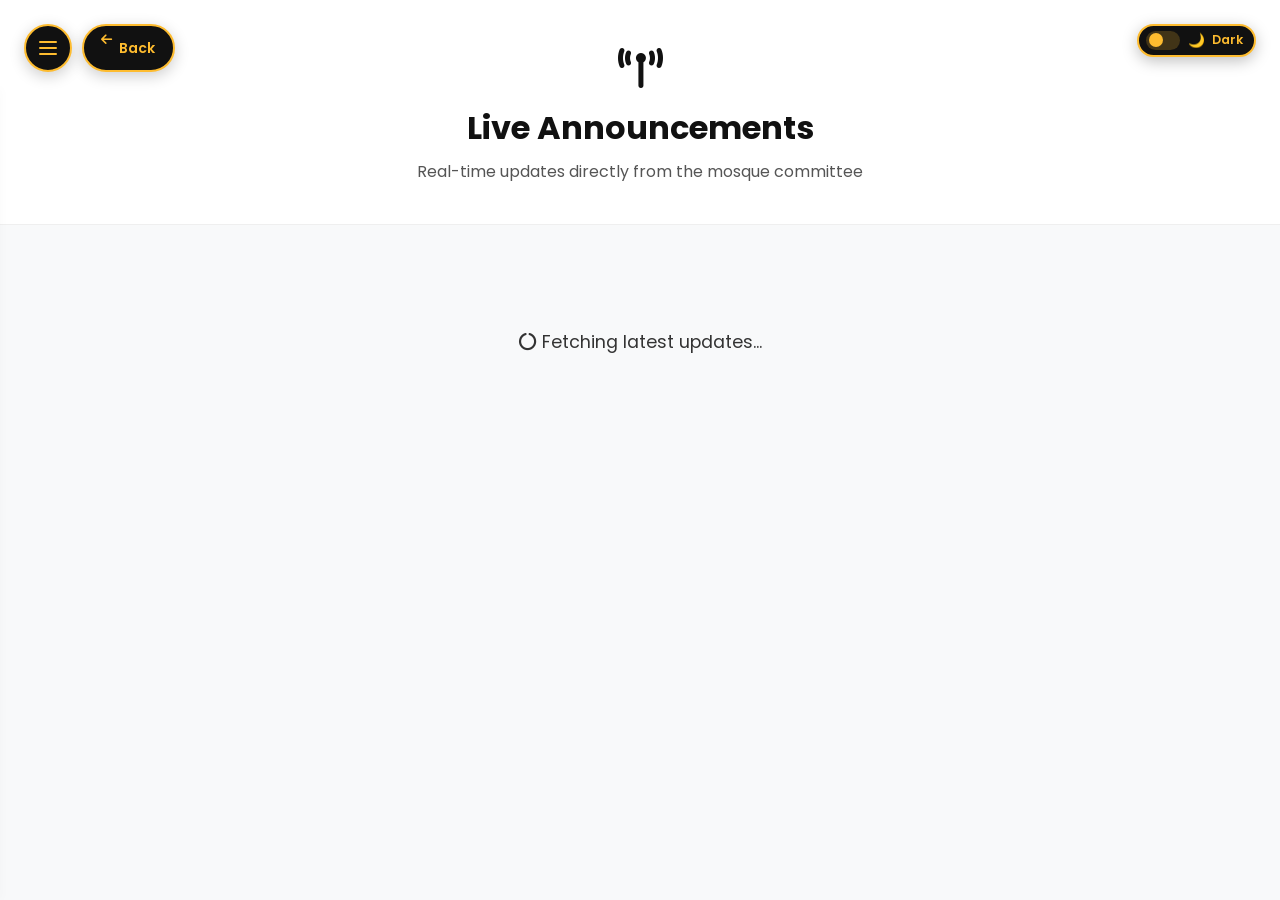
==== commit 94b3c849: "sidebar fix" ====
--- a/announcements.html
+++ b/announcements.html
@@ -1,13 +1,16 @@
 <!DOCTYPE html>
 <html lang="en">
+
 <head>
   <meta charset="UTF-8">
   <meta name="viewport" content="width=device-width, initial-scale=1.0, maximum-scale=1.0, user-scalable=no" />
   <title>Live Announcements | i@masjid</title>
-  
+
   <link rel="preconnect" href="https://fonts.googleapis.com">
   <link rel="preconnect" href="https://fonts.gstatic.com" crossorigin>
-  <link href="https://fonts.googleapis.com/css2?family=Inter:wght@400;500;600;700&family=Poppins:wght@400;500;600;700&display=swap" rel="stylesheet">
+  <link
+    href="https://fonts.googleapis.com/css2?family=Inter:wght@400;500;600;700&family=Poppins:wght@400;500;600;700&display=swap"
+    rel="stylesheet">
   <link rel="stylesheet" href="https://cdnjs.cloudflare.com/ajax/libs/font-awesome/6.4.0/css/all.min.css">
   <link rel="stylesheet" href="styles.css">
 
@@ -18,6 +21,7 @@
       font-family: 'Poppins', 'Inter', sans-serif;
       padding-bottom: 5rem;
     }
+
     .page-header {
       background: #FFFFFF;
       border-bottom: 1px solid #EFEFEF;
@@ -25,25 +29,46 @@
       text-align: center;
       position: relative;
     }
+
     .btn-back {
       position: absolute;
-      top: 1.5rem; left: 1.5rem;
+      top: 1.5rem;
+      left: 1.5rem;
       background: #F8F9FA;
       border: 1px solid #E0E0E0;
-      width: 40px; height: 40px;
+      width: 40px;
+      height: 40px;
       border-radius: 50%;
-      display: flex; align-items: center; justify-content: center;
-      color: var(--text-main); text-decoration: none;
+      display: flex;
+      align-items: center;
+      justify-content: center;
+      color: var(--text-main);
+      text-decoration: none;
       transition: all 0.3s ease;
       z-index: 10;
     }
-    .btn-back:hover { background: var(--primary-gold); color: var(--text-main); }
-    
+
+    .btn-back:hover {
+      background: var(--primary-gold);
+      color: var(--text-main);
+    }
+
     .page-header i {
-      font-size: 2.5rem; color: var(--primary-gold); margin-bottom: 1rem;
-    }
-    .page-header h1 { font-size: 2rem; margin-bottom: 0.5rem; color: var(--text-main); font-weight: 700; }
-    .page-header p { color: var(--text-muted); }
+      font-size: 2.5rem;
+      color: var(--primary-gold);
+      margin-bottom: 1rem;
+    }
+
+    .page-header h1 {
+      font-size: 2rem;
+      margin-bottom: 0.5rem;
+      color: var(--text-main);
+      font-weight: 700;
+    }
+
+    .page-header p {
+      color: var(--text-muted);
+    }
 
     .announcements-container {
       max-width: 800px;
@@ -56,12 +81,14 @@
 
     /* Admin Action Bar */
     #admin-action-bar {
-      display: none; /* hidden by default */
+      display: none;
+      /* hidden by default */
       text-align: right;
       padding: 0 1.5rem;
       max-width: 800px;
       margin: 1rem auto 0 auto;
     }
+
     .btn-add {
       background: var(--color-primary);
       color: var(--color-bg-dark);
@@ -83,37 +110,58 @@
       position: relative;
       overflow: hidden;
     }
+
     .a-card.pinned {
       border-color: rgba(255, 255, 255, 0.5);
       background: linear-gradient(135deg, rgba(255, 255, 255, 0.05) 0%, transparent 100%);
     }
+
     .a-card.pinned::before {
       content: '';
-      position: absolute; top: 0; left: 0;
-      width: 4px; height: 100%;
+      position: absolute;
+      top: 0;
+      left: 0;
+      width: 4px;
+      height: 100%;
       background: #ffffff;
     }
-    
+
     .a-header {
-      display: flex; justify-content: space-between; align-items: flex-start;
+      display: flex;
+      justify-content: space-between;
+      align-items: flex-start;
       margin-bottom: 0.8rem;
     }
+
     .a-title {
-      font-size: 1.2rem; font-weight: 700; margin: 0;
-      display: flex; align-items: center; gap: 0.5rem;
-    }
+      font-size: 1.2rem;
+      font-weight: 700;
+      margin: 0;
+      display: flex;
+      align-items: center;
+      gap: 0.5rem;
+    }
+
     .a-date {
-      font-size: 0.85rem; color: var(--color-text-muted);
-    }
+      font-size: 0.85rem;
+      color: var(--color-text-muted);
+    }
+
     .badge-pinned {
       background: rgba(255, 255, 255, 0.2);
       color: #ffffff;
-      font-size: 0.7rem; padding: 0.2rem 0.5rem; border-radius: 4px;
-      font-weight: 700; text-transform: uppercase;
-    }
+      font-size: 0.7rem;
+      padding: 0.2rem 0.5rem;
+      border-radius: 4px;
+      font-weight: 700;
+      text-transform: uppercase;
+    }
+
     .a-content {
       color: var(--color-text-secondary);
-      font-size: 1rem; line-height: 1.6; white-space: pre-wrap;
+      font-size: 1rem;
+      line-height: 1.6;
+      white-space: pre-wrap;
     }
 
     .admin-controls {
@@ -121,10 +169,11 @@
       gap: 0.5rem;
       margin-top: 1rem;
       padding-top: 1rem;
-      border-top: 1px solid rgba(255, 255, 255,0.05);
-    }
+      border-top: 1px solid rgba(255, 255, 255, 0.05);
+    }
+
     .btn-icon {
-      background: rgba(255, 255, 255,0.05);
+      background: rgba(255, 255, 255, 0.05);
       border: 1px solid var(--color-card-border);
       color: var(--color-text-secondary);
       width: 32px;
@@ -136,33 +185,50 @@
       justify-content: center;
       transition: all 0.2s;
     }
+
     .btn-icon:hover {
-      background: rgba(255, 255, 255,0.1);
+      background: rgba(255, 255, 255, 0.1);
       color: var(--color-text-primary);
     }
+
     .btn-icon.delete:hover {
       background: #ef4444;
       color: #ffffff;
       border-color: #ef4444;
     }
 
-    .loading-state, .empty-state {
-      text-align: center; padding: 3rem; color: var(--color-text-secondary);
-    }
-    .empty-state i { font-size: 3rem; margin-bottom: 1rem; opacity: 0.5; }
+    .loading-state,
+    .empty-state {
+      text-align: center;
+      padding: 3rem;
+      color: var(--color-text-secondary);
+    }
+
+    .empty-state i {
+      font-size: 3rem;
+      margin-bottom: 1rem;
+      opacity: 0.5;
+    }
 
     /* Modal Form */
     .modal-overlay {
       position: fixed;
-      top: 0; left: 0; width: 100%; height: 100%;
-      background: rgba(0,0,0,0.8);
+      top: 0;
+      left: 0;
+      width: 100%;
+      height: 100%;
+      background: rgba(0, 0, 0, 0.8);
       backdrop-filter: blur(4px);
       display: none;
       align-items: center;
       justify-content: center;
       z-index: 1000;
     }
-    .modal-overlay.active { display: flex; }
+
+    .modal-overlay.active {
+      display: flex;
+    }
+
     .modal-content {
       background: var(--color-card-dark);
       border: 1px solid var(--color-card-border);
@@ -172,48 +238,124 @@
       padding: 2rem;
       position: relative;
     }
+
     .modal-close {
       position: absolute;
-      top: 1rem; right: 1.5rem;
-      background: none; border: none;
+      top: 1rem;
+      right: 1.5rem;
+      background: none;
+      border: none;
       color: var(--color-text-secondary);
-      font-size: 1.5rem; cursor: pointer;
-    }
-    .modal-content h2 { margin-bottom: 1.5rem; }
-    
-    .form-group { margin-bottom: 1.2rem; text-align: left; }
+      font-size: 1.5rem;
+      cursor: pointer;
+    }
+
+    .modal-content h2 {
+      margin-bottom: 1.5rem;
+    }
+
+    .form-group {
+      margin-bottom: 1.2rem;
+      text-align: left;
+    }
+
     .form-group label {
-      display: block; margin-bottom: 0.5rem;
-      font-size: 0.9rem; color: var(--color-text-secondary);
-    }
-    .form-group input[type="text"], .form-group textarea {
-      width: 100%; padding: 0.8rem 1rem;
-      background: rgba(255, 255, 255,0.05);
+      display: block;
+      margin-bottom: 0.5rem;
+      font-size: 0.9rem;
+      color: var(--color-text-secondary);
+    }
+
+    .form-group input[type="text"],
+    .form-group textarea {
+      width: 100%;
+      padding: 0.8rem 1rem;
+      background: rgba(255, 255, 255, 0.05);
       border: 1px solid var(--color-card-border);
-      border-radius: 8px; color: var(--color-text-primary);
-      outline: none; font-family: inherit;
-    }
-    .form-group textarea { min-height: 120px; resize: vertical; }
-    
+      border-radius: 8px;
+      color: var(--color-text-primary);
+      outline: none;
+      font-family: inherit;
+    }
+
+    .form-group textarea {
+      min-height: 120px;
+      resize: vertical;
+    }
+
     .checkbox-group {
-      display: flex; align-items: center; gap: 0.5rem;
-      margin-top: 1rem; cursor: pointer; text-align: left;
-    }
-    .checkbox-group input { width: 18px; height: 18px; accent-color: var(--color-primary); }
-    
+      display: flex;
+      align-items: center;
+      gap: 0.5rem;
+      margin-top: 1rem;
+      cursor: pointer;
+      text-align: left;
+    }
+
+    .checkbox-group input {
+      width: 18px;
+      height: 18px;
+      accent-color: var(--color-primary);
+    }
+
     .btn-submit {
-      width: 100%; padding: 1rem;
-      background: var(--color-primary); color: var(--color-bg-dark);
-      border: none; border-radius: 8px; font-weight: 700;
-      margin-top: 1rem; cursor: pointer;
-    }
-    .btn-submit:hover { opacity: 0.9; }
-
+      width: 100%;
+      padding: 1rem;
+      background: var(--color-primary);
+      color: var(--color-bg-dark);
+      border: none;
+      border-radius: 8px;
+      font-weight: 700;
+      margin-top: 1rem;
+      cursor: pointer;
+    }
+
+    .btn-submit:hover {
+      opacity: 0.9;
+    }
   </style>
 
   <script src="js/supabase.js"></script>
 </head>
-<body>
+
+<body class="standalone-shell">
+  <button class="dark-mode-toggle" id="dark-mode-toggle" onclick="toggleDarkMode()" aria-label="Toggle dark mode">
+    <div class="dm-track">
+      <div class="dm-thumb"></div>
+    </div><span class="dm-icon" id="dm-icon">🌙</span><span id="dm-label">Dark</span>
+  </button>
+  <input class="standalone-sidebar-toggle" id="standalone-sidebar-toggle" type="checkbox"
+    aria-label="Toggle navigation menu">
+  <label class="menu-btn standalone-menu-btn" for="standalone-sidebar-toggle"
+    aria-label="Toggle navigation menu"><span></span><span></span><span></span></label>
+  <aside class="sidebar w2-sidebar standalone-sidebar" role="navigation" aria-label="Main navigation">
+    <div class="w2-sidebar-header"><a href="index.html" class="sidebar-logo"><img src="logo.png" alt="i@masjid logo"
+          class="sidebar-logo-img w2-sidebar-logo"><span class="sidebar-brand w2-sidebar-title">i<span
+            class="brand-at">@</span>masjid</span></a></div>
+    <div class="sidebar-divider"></div>
+    <ul class="sidebar-links w2-nav-list">
+      <li><a href="index.html" class="nav-link w2-nav-item"><span class="sl-icon"><i
+              class="fa-solid fa-house"></i></span> Home</a></li>
+      <li><a href="index.html#prayer" class="nav-link w2-nav-item"><span class="sl-icon"><i
+              class="fa-solid fa-clock"></i></span> Prayer Times</a></li>
+      <li><a href="index.html#events" class="nav-link w2-nav-item"><span class="sl-icon"><i
+              class="fa-solid fa-calendar-days"></i></span> Events</a></li>
+      <li><a href="korban.html" class="nav-link w2-nav-item"><span class="sl-icon"><i
+              class="fa-solid fa-cow"></i></span> Ibadah Qurban</a></li>
+      <li><a href="khairat.html" class="nav-link w2-nav-item"><span class="sl-icon"><i
+              class="fa-solid fa-heart-pulse"></i></span> Khairat Kematian</a></li>
+      <li><a href="announcements.html" class="nav-link w2-nav-item active"><span class="sl-icon"><i
+              class="fa-solid fa-tower-broadcast"></i></span> Announcements</a></li>
+      <li><a href="donate.html" class="nav-link w2-nav-item"><span class="sl-icon"><i
+              class="fa-solid fa-hand-holding-dollar"></i></span> Infaq &amp; Donate</a></li>
+      <li><a href="index.html#about" class="nav-link w2-nav-item"><span class="sl-icon"><i
+              class="fa-solid fa-mosque"></i></span> About</a></li>
+    </ul>
+    <div class="sidebar-divider"></div>
+    <a href="index.html#login" class="nav-link btn-gold-w2 sidebar-login">Login Portal</a>
+    <p class="sidebar-tagline">Figma Workshop 2 Design</p>
+  </aside>
+
 
   <header class="page-header">
     <a href="index.html" class="btn-back"><i class="fa-solid fa-arrow-left"></i></a>
@@ -237,7 +379,7 @@
     <div class="modal-content">
       <button class="modal-close" onclick="closeModal()">&times;</button>
       <h2 id="modal-title">New Announcement</h2>
-      
+
       <form id="announcement-form">
         <input type="hidden" id="form-id">
         <div class="form-group">
@@ -252,7 +394,7 @@
           <input type="checkbox" id="form-pinned">
           <span style="color:var(--color-text-primary);">Pin to top (Highlight as important)</span>
         </label>
-        
+
         <button type="submit" class="btn-submit" id="form-submit-btn">Publish Announcement</button>
       </form>
     </div>
@@ -298,7 +440,7 @@
 
         if (error) throw error;
         allAnnouncements = data || [];
-        
+
         if (allAnnouncements.length === 0) {
           container.innerHTML = `
             <div class="empty-state">
@@ -314,11 +456,11 @@
         allAnnouncements.forEach(a => {
           const dateObj = new Date(a.created_at);
           const dateStr = dateObj.toLocaleDateString('en-GB', { day: 'numeric', month: 'short', year: 'numeric' });
-          const timeStr = dateObj.toLocaleTimeString('en-US', { hour: 'numeric', minute:'2-digit', hour12: true });
-          
+          const timeStr = dateObj.toLocaleTimeString('en-US', { hour: 'numeric', minute: '2-digit', hour12: true });
+
           const isPinned = a.is_pinned;
           const pinnedHtml = isPinned ? `<span class="badge-pinned"><i class="fa-solid fa-thumbtack"></i> Pinned</span>` : '';
-          
+
           let adminHtml = '';
           if (isAdmin) {
             adminHtml = `
@@ -365,25 +507,25 @@
     function editAnnouncement(id) {
       const ann = allAnnouncements.find(a => a.id === id);
       if (!ann) return;
-      
+
       document.getElementById('form-id').value = ann.id;
       document.getElementById('form-title').value = ann.title;
       document.getElementById('form-content').value = ann.content;
       document.getElementById('form-pinned').checked = ann.is_pinned;
       document.getElementById('modal-title').textContent = 'Edit Announcement';
-      
+
       document.getElementById('announcement-modal').classList.add('active');
     }
 
     async function deleteAnnouncement(id) {
       if (!confirm('Are you sure you want to delete this announcement? This action cannot be undone.')) return;
-      
+
       try {
         const { error } = await window.sb
           .from('announcements')
           .delete()
           .eq('id', id);
-          
+
         if (error) throw error;
         fetchAnnouncements();
       } catch (err) {
@@ -394,7 +536,7 @@
 
     async function handleFormSubmit(e) {
       e.preventDefault();
-      
+
       const id = document.getElementById('form-id').value;
       const title = document.getElementById('form-title').value.trim();
       const content = document.getElementById('form-content').value.trim();
@@ -421,10 +563,10 @@
             .insert([{ title, content, is_pinned }]);
           if (error) throw error;
         }
-        
+
         closeModal();
         fetchAnnouncements(); // Refresh list
-        
+
       } catch (err) {
         console.error('Save error:', err);
         alert('Failed to save announcement: ' + err.message);
@@ -434,5 +576,8 @@
       }
     }
   </script>
+  <script src="dark-mode.js"></script>
+  <script src="sidebar-state.js"></script>
 </body>
-</html>
+
+</html>
--- a/styles.css
+++ b/styles.css
@@ -11,33 +11,35 @@
   --color-white: #FFFFFF;
   --bg-app: #F8F9FA;
   --surface-card: #FFFFFF;
-  
-  --text-main: #111111;       /* Sentence text strictly in black */
-  --text-muted: #555555;      /* Subtitle text in dark slate gray */
+
+  --text-main: #111111;
+  /* Sentence text strictly in black */
+  --text-muted: #555555;
+  /* Subtitle text in dark slate gray */
   --text-subtle: #777777;
   --border-light: #EFEFEF;
 
   /* Global Color Mappings */
-  --color-primary: #FEBC2F; 
-  --color-primary-dark: #EABP32; 
-  --color-primary-light: #FFF0C2; 
-  --color-accent: #FEBC2F; 
+  --color-primary: #FEBC2F;
+  --color-primary-dark: #EABP32;
+  --color-primary-light: #FFF0C2;
+  --color-accent: #FEBC2F;
   --color-accent-dark: #EABP32;
-  --color-bg-dark: #FFFFFF; 
-  --color-card-dark: #FFFFFF; 
-  --color-card-border: #E5E7EB; 
-  --color-text-primary: #111111; 
-  --color-text-secondary: #333333; 
-  --color-text-muted: #666666; 
-  
+  --color-bg-dark: #FFFFFF;
+  --color-card-dark: #FFFFFF;
+  --color-card-border: #E5E7EB;
+  --color-text-primary: #111111;
+  --color-text-secondary: #333333;
+  --color-text-muted: #666666;
+
   --font-family: 'Poppins', 'Inter', -apple-system, BlinkMacSystemFont, sans-serif;
   --font-inter: 'Inter', sans-serif;
   --font-arabic: 'Amiri', serif;
-  
+
   --border-radius-lg: 14px;
   --border-radius-md: 10px;
   --border-radius-sm: 6px;
-  
+
   --transition-fast: 0.2s ease;
   --transition-normal: 0.3s cubic-bezier(0.4, 0, 0.2, 1);
   --shadow-lg: 0 10px 30px rgba(0, 0, 0, 0.06);
@@ -72,6 +74,7 @@
   text-decoration: none;
   transition: var(--transition-fast);
 }
+
 a:hover {
   color: var(--color-accent);
 }
@@ -93,7 +96,8 @@
   justify-content: center;
   gap: 4px;
   cursor: pointer;
-  z-index: 1001; /* Above the sidebar so it's always clickable */
+  z-index: 1001;
+  /* Above the sidebar so it's always clickable */
   box-shadow: 0 4px 15px rgba(0, 0, 0, 0.2);
   transition: all 0.35s cubic-bezier(0.4, 0, 0.2, 1);
   animation: menuBtnPulse 2.5s infinite;
@@ -103,9 +107,11 @@
   0% {
     box-shadow: 0 0 0 0 rgba(254, 188, 47, 0.4);
   }
+
   70% {
     box-shadow: 0 0 0 8px rgba(254, 188, 47, 0);
   }
+
   100% {
     box-shadow: 0 0 0 0 rgba(254, 188, 47, 0);
   }
@@ -186,17 +192,17 @@
 /* The full sidebar panel */
 .sidebar {
   position: fixed;
-  top: 0;
+  top: 5.5rem;
   left: 0;
   width: 280px;
-  height: 100vh;
+  height: calc(100vh - 5.5rem);
   background: #111111;
   border-right: 1px solid #222222;
   backdrop-filter: blur(16px);
   -webkit-backdrop-filter: blur(16px);
   border-right: 1px solid var(--color-card-border);
   padding: 2rem 1.5rem;
-  padding-top: 5.5rem; /* leave space for the floating menu button */
+  padding-top: 2rem;
   display: flex;
   flex-direction: column;
   gap: 1.25rem;
@@ -407,7 +413,8 @@
   gap: 1rem;
 }
 
-.btn-primary, .btn-secondary {
+.btn-primary,
+.btn-secondary {
   font-family: var(--font-family);
   font-weight: 600;
   padding: 0.875rem 2rem;
@@ -493,9 +500,24 @@
   animation: rotate 20s linear infinite;
 }
 
-.orbit-1 { width: 220px; height: 220px; animation-duration: 25s; }
-.orbit-2 { width: 280px; height: 280px; animation-duration: 35s; animation-direction: reverse; }
-.orbit-3 { width: 340px; height: 340px; animation-duration: 45s; }
+.orbit-1 {
+  width: 220px;
+  height: 220px;
+  animation-duration: 25s;
+}
+
+.orbit-2 {
+  width: 280px;
+  height: 280px;
+  animation-duration: 35s;
+  animation-direction: reverse;
+}
+
+.orbit-3 {
+  width: 340px;
+  height: 340px;
+  animation-duration: 45s;
+}
 
 .star {
   position: absolute;
@@ -504,19 +526,56 @@
   animation: pulse 2s infinite ease-in-out;
 }
 
-.s1 { top: 10%; left: 20%; font-size: 1.5rem; animation-delay: 0.2s; }
-.s2 { top: 20%; right: 15%; font-size: 1.2rem; animation-delay: 0.7s; }
-.s3 { bottom: 25%; left: 10%; font-size: 1.8rem; animation-delay: 0.5s; }
-.s4 { bottom: 15%; right: 25%; font-size: 1rem; animation-delay: 1.1s; }
+.s1 {
+  top: 10%;
+  left: 20%;
+  font-size: 1.5rem;
+  animation-delay: 0.2s;
+}
+
+.s2 {
+  top: 20%;
+  right: 15%;
+  font-size: 1.2rem;
+  animation-delay: 0.7s;
+}
+
+.s3 {
+  bottom: 25%;
+  left: 10%;
+  font-size: 1.8rem;
+  animation-delay: 0.5s;
+}
+
+.s4 {
+  bottom: 15%;
+  right: 25%;
+  font-size: 1rem;
+  animation-delay: 1.1s;
+}
 
 @keyframes rotate {
-  from { transform: rotate(0deg); }
-  to { transform: rotate(360deg); }
+  from {
+    transform: rotate(0deg);
+  }
+
+  to {
+    transform: rotate(360deg);
+  }
 }
 
 @keyframes pulse {
-  0%, 100% { opacity: 0.3; transform: scale(0.8); }
-  50% { opacity: 1; transform: scale(1.2); }
+
+  0%,
+  100% {
+    opacity: 0.3;
+    transform: scale(0.8);
+  }
+
+  50% {
+    opacity: 1;
+    transform: scale(1.2);
+  }
 }
 
 /* ═══════════════════════════════════════════════ QUICK STRIP ═══ */
@@ -569,9 +628,19 @@
   font-weight: 700;
 }
 
-.strip-prayer-item .p-name { color: #555555; }
-.strip-prayer-item.active .p-name { color: #111111; font-weight: 700; }
-.strip-prayer-item .p-time { font-weight: 600; color: #111111; }
+.strip-prayer-item .p-name {
+  color: #555555;
+}
+
+.strip-prayer-item.active .p-name {
+  color: #111111;
+  font-weight: 700;
+}
+
+.strip-prayer-item .p-time {
+  font-weight: 600;
+  color: #111111;
+}
 
 .strip-date {
   font-size: 0.9rem;
@@ -871,7 +940,8 @@
   margin-top: 3rem;
 }
 
-.qibla-card, .adhan-card {
+.qibla-card,
+.adhan-card {
   display: flex;
   gap: 1.5rem;
   background-color: rgba(18, 44, 32, 0.2);
@@ -880,7 +950,8 @@
   padding: 1.5rem;
 }
 
-.qibla-icon, .adhan-icon {
+.qibla-icon,
+.adhan-icon {
   font-size: 2.5rem;
 }
 
@@ -898,19 +969,20 @@
   min-width: 600px;
 }
 
-.weekly-table th, .weekly-table td {
+.weekly-table th,
+.weekly-table td {
   padding: 1.25rem;
   border-bottom: 1px solid var(--color-card-border);
 }
 
 .weekly-table th {
-  background-color: rgba(0,0,0,0.2);
+  background-color: rgba(0, 0, 0, 0.2);
   color: var(--color-accent);
   font-weight: 600;
 }
 
 .weekly-table tbody tr:hover {
-  background-color: rgba(255, 255, 255,0.02);
+  background-color: rgba(255, 255, 255, 0.02);
 }
 
 .weekly-table tr.today {
@@ -939,7 +1011,8 @@
   transition: var(--transition-fast);
 }
 
-.filter-btn:hover, .filter-btn.active {
+.filter-btn:hover,
+.filter-btn.active {
   background-color: var(--color-primary);
   color: var(--color-bg-dark);
   border-color: var(--color-primary);
@@ -1012,11 +1085,9 @@
 .event-img-photo-overlay {
   position: absolute;
   inset: 0;
-  background: linear-gradient(
-    to bottom,
-    rgba(0, 0, 0, 0.15) 0%,
-    rgba(0, 0, 0, 0.55) 100%
-  );
+  background: linear-gradient(to bottom,
+      rgba(0, 0, 0, 0.15) 0%,
+      rgba(0, 0, 0, 0.55) 100%);
 }
 
 /* ── Font Awesome icon inside the placeholder ── */
@@ -1025,7 +1096,7 @@
   line-height: 1;
   color: var(--color-primary);
   z-index: 1;
-  filter: drop-shadow(0 2px 8px rgba(0,0,0,0.5));
+  filter: drop-shadow(0 2px 8px rgba(0, 0, 0, 0.5));
 }
 
 /* YouTube badge second position (below category badge) */
@@ -1080,7 +1151,7 @@
 .event-footer {
   padding: 1rem 1.75rem;
   border-top: 1px solid var(--color-card-border);
-  background-color: rgba(0,0,0,0.1);
+  background-color: rgba(0, 0, 0, 0.1);
   display: flex;
   justify-content: space-between;
   align-items: center;
@@ -1137,8 +1208,15 @@
 }
 
 @keyframes slideUp {
-  from { transform: translateY(30px); opacity: 0; }
-  to { transform: translateY(0); opacity: 1; }
+  from {
+    transform: translateY(30px);
+    opacity: 0;
+  }
+
+  to {
+    transform: translateY(0);
+    opacity: 1;
+  }
 }
 
 .modal-close {
@@ -1361,10 +1439,11 @@
   color: var(--color-text-muted);
 }
 
-.input-wrap input, .input-wrap select {
+.input-wrap input,
+.input-wrap select {
   width: 100%;
   padding: 0.8rem 1rem 0.8rem 2.75rem;
-  background-color: rgba(0,0,0,0.2);
+  background-color: rgba(0, 0, 0, 0.2);
   border: 1px solid var(--color-card-border);
   border-radius: var(--border-radius-md);
   color: var(--color-text-primary);
@@ -1373,10 +1452,11 @@
   transition: var(--transition-fast);
 }
 
-.input-wrap input:focus, .input-wrap select:focus {
+.input-wrap input:focus,
+.input-wrap select:focus {
   outline: none;
   border-color: var(--color-primary);
-  background-color: rgba(0,0,0,0.4);
+  background-color: rgba(0, 0, 0, 0.4);
 }
 
 .toggle-pw {
@@ -1474,7 +1554,7 @@
 }
 
 .social-btn:hover {
-  background-color: rgba(255, 255, 255,0.05);
+  background-color: rgba(255, 255, 255, 0.05);
 }
 
 .auth-switch {
@@ -1564,8 +1644,15 @@
 }
 
 @keyframes slideIn {
-  from { transform: translateY(100px); opacity: 0; }
-  to { transform: translateY(0); opacity: 1; }
+  from {
+    transform: translateY(100px);
+    opacity: 0;
+  }
+
+  to {
+    transform: translateY(0);
+    opacity: 1;
+  }
 }
 
 /* ═══════════════════════════════════════════════ RESPONSIVE ═══ */
@@ -1575,31 +1662,41 @@
     text-align: center;
     padding: 2rem 1.5rem;
   }
-  .hero-badge, .hero-cta, .hero-stats {
+
+  .hero-badge,
+  .hero-cta,
+  .hero-stats {
     margin-left: auto;
     margin-right: auto;
   }
+
   .hero-subtitle {
     margin: 0 auto;
   }
+
   .hero-visual {
     order: -1;
   }
+
   .quick-strip {
     flex-direction: column;
     gap: 1rem;
     text-align: center;
   }
+
   .strip-prayers {
     flex-wrap: wrap;
     justify-content: center;
   }
+
   .auth-wrapper {
     grid-template-columns: 1fr;
   }
+
   .auth-left {
     display: none;
   }
+
   .prayer-notes {
     grid-template-columns: 1fr;
   }
@@ -1619,16 +1716,20 @@
     transition: 0.3s ease-in-out;
     border-top: 1px solid var(--color-card-border);
   }
+
   .nav-links.active {
     left: 0;
   }
+
   .hamburger {
     display: flex;
   }
+
   .nav-link.active {
     border-bottom-color: transparent;
     color: var(--color-primary);
   }
+
   .hero-title {
     font-size: 2.5rem;
   }
@@ -1647,8 +1748,18 @@
   border-radius: 50px;
   vertical-align: middle;
 }
-.badge-live.live    { background: rgba(255, 255, 255,.15); color: #ffffff; border: 1px solid rgba(255, 255, 255,.3); }
-.badge-live.offline { background: rgba(245,158,11,.12); color: #f59e0b; border: 1px solid rgba(245,158,11,.3); }
+
+.badge-live.live {
+  background: rgba(255, 255, 255, .15);
+  color: #ffffff;
+  border: 1px solid rgba(255, 255, 255, .3);
+}
+
+.badge-live.offline {
+  background: rgba(245, 158, 11, .12);
+  color: #f59e0b;
+  border: 1px solid rgba(245, 158, 11, .3);
+}
 
 /* YouTube Live badge on event cards */
 .youtube-badge {
@@ -1665,10 +1776,12 @@
   border-color: rgba(220, 38, 38, 0.45) !important;
   box-shadow: 0 0 22px rgba(220, 38, 38, 0.12);
 }
+
 .event-card-podcast:hover {
   border-color: rgba(220, 38, 38, 0.75) !important;
   box-shadow: 0 0 32px rgba(220, 38, 38, 0.22);
 }
+
 .event-card-podcast .event-img-placeholder {
   background: linear-gradient(135deg, #1a0505 0%, #2a0a0a 50%, #1a0505 100%);
 }
@@ -1683,12 +1796,17 @@
   flex-direction: column;
   gap: 0.35rem;
 }
+
 .yt-link-box a {
   color: #f87171;
   font-size: 0.9rem;
   word-break: break-all;
 }
-.yt-link-box a:hover { color: #fca5a5; text-decoration: underline; }
+
+.yt-link-box a:hover {
+  color: #fca5a5;
+  text-decoration: underline;
+}
 
 /* Loading state for events grid */
 .loading-state {
@@ -1699,9 +1817,17 @@
   font-size: 1.1rem;
   animation: loadingPulse 1.4s ease-in-out infinite;
 }
+
 @keyframes loadingPulse {
-  0%, 100% { opacity: 1; }
-  50%       { opacity: 0.4; }
+
+  0%,
+  100% {
+    opacity: 1;
+  }
+
+  50% {
+    opacity: 0.4;
+  }
 }
 
 /* Toast — smooth opacity transition */
@@ -1718,9 +1844,11 @@
   margin: 1rem 0 2rem 0;
   backdrop-filter: blur(10px);
 }
+
 .ud-header {
   margin-bottom: 1.5rem;
 }
+
 .ud-badge {
   background: rgba(255, 255, 255, 0.18);
   color: #ffffff;
@@ -1734,22 +1862,26 @@
   text-transform: uppercase;
   letter-spacing: 0.5px;
 }
+
 .ud-header h2 {
   font-size: 1.8rem;
   font-weight: 800;
   margin-bottom: 0.4rem;
   color: #ffffff;
 }
+
 .ud-header p {
   color: var(--color-text-secondary);
   font-size: 0.95rem;
   line-height: 1.5;
 }
+
 .ud-quick-actions {
   display: grid;
   grid-template-columns: repeat(auto-fit, minmax(220px, 1fr));
   gap: 1rem;
 }
+
 .ud-action-card {
   background: rgba(11, 26, 19, 0.6);
   border: 1px solid rgba(30, 63, 48, 0.6);
@@ -1758,22 +1890,26 @@
   cursor: pointer;
   transition: all 0.25s ease;
 }
+
 .ud-action-card:hover {
   transform: translateY(-3px);
   border-color: var(--color-primary);
   background: rgba(255, 255, 255, 0.05);
 }
+
 .uda-icon {
   font-size: 1.8rem;
   display: inline-block;
   margin-bottom: 0.5rem;
 }
+
 .ud-action-card h4 {
   font-size: 0.95rem;
   font-weight: 700;
   margin-bottom: 0.25rem;
   color: #ffffff;
 }
+
 .ud-action-card p {
   font-size: 0.78rem;
   color: var(--color-text-secondary);
@@ -2176,7 +2312,7 @@
   border-radius: 50px;
   padding: 0.3rem 0.7rem 0.3rem 0.45rem;
   cursor: pointer;
-  box-shadow: 0 4px 15px rgba(0,0,0,0.25);
+  box-shadow: 0 4px 15px rgba(0, 0, 0, 0.25);
   transition: all 0.3s cubic-bezier(0.4, 0, 0.2, 1);
   font-family: var(--font-family);
   font-size: 0.76rem;
@@ -2245,7 +2381,8 @@
    ══════════════════════════════════════════════════════ */
 
 /* Smooth transitions on theme change */
-body, body * {
+body,
+body * {
   transition-property: background-color, color, border-color;
   transition-duration: 0.35s;
   transition-timing-function: ease;
@@ -2269,139 +2406,801 @@
 }
 
 /* ── Hero ── */
-body.dark-mode .hero-title       { color: #f0f0f0; }
-body.dark-mode .hero-subtitle    { color: #b0b0b0; }
-body.dark-mode .hero-badge       { background: #1a1a1a; border-color: #2a2a2a; color: #f0f0f0; }
-body.dark-mode .stat-num         { color: var(--primary-yellow); }
-body.dark-mode .stat-lbl         { color: #888; }
+body.dark-mode .hero-title {
+  color: #f0f0f0;
+}
+
+body.dark-mode .hero-subtitle {
+  color: #b0b0b0;
+}
+
+body.dark-mode .hero-badge {
+  background: #1a1a1a;
+  border-color: #2a2a2a;
+  color: #f0f0f0;
+}
+
+body.dark-mode .stat-num {
+  color: var(--primary-yellow);
+}
+
+body.dark-mode .stat-lbl {
+  color: #888;
+}
 
 /* ── Sidebar ── */
-body.dark-mode .sidebar          { background: #111111; border-color: #222222; }
-body.dark-mode .w2-sidebar       { background: #141414; border-color: #2a2a2a; }
+body.dark-mode .sidebar {
+  background: #111111;
+  border-color: #222222;
+}
+
+body.dark-mode .w2-sidebar {
+  background: #141414;
+  border-color: #2a2a2a;
+}
+
 body.dark-mode .w2-sidebar-title,
-body.dark-mode .sidebar-brand    { color: #f0f0f0; }
-body.dark-mode .sidebar-divider  { background: #2a2a2a; }
-body.dark-mode .sidebar-tagline  { color: #555; }
-body.dark-mode .w2-user-profile  { border-color: #2a2a2a; }
-body.dark-mode .w2-user-name     { color: #f0f0f0; }
+body.dark-mode .sidebar-brand {
+  color: #f0f0f0;
+}
+
+body.dark-mode .sidebar-divider {
+  background: #2a2a2a;
+}
+
+body.dark-mode .sidebar-tagline {
+  color: #555;
+}
+
+body.dark-mode .w2-user-profile {
+  border-color: #2a2a2a;
+}
+
+body.dark-mode .w2-user-name {
+  color: #f0f0f0;
+}
+
 body.dark-mode .w2-nav-item:hover,
-body.dark-mode .w2-nav-item.active { background: #222222; color: #f0f0f0; }
+body.dark-mode .w2-nav-item.active {
+  background: #222222;
+  color: #f0f0f0;
+}
 
 /* ── Section ── */
-body.dark-mode .section-header h2  { color: #f0f0f0; }
-body.dark-mode .section-header p   { color: #b0b0b0; }
-body.dark-mode .section-alt        { background-color: rgba(254,188,47,0.04); }
+body.dark-mode .section-header h2 {
+  color: #f0f0f0;
+}
+
+body.dark-mode .section-header p {
+  color: #b0b0b0;
+}
+
+body.dark-mode .section-alt {
+  background-color: rgba(254, 188, 47, 0.04);
+}
 
 /* ── Feature cards ── */
-body.dark-mode .feature-card        { background: #1a1a1a; border-color: #2a2a2a; color: #f0f0f0; }
-body.dark-mode .feature-card:hover  { border-color: var(--primary-yellow); }
-body.dark-mode .feature-card h3     { color: #f0f0f0; }
-body.dark-mode .feature-card p      { color: #b0b0b0; }
-body.dark-mode .feature-icon        { background: #222222; }
+body.dark-mode .feature-card {
+  background: #1a1a1a;
+  border-color: #2a2a2a;
+  color: #f0f0f0;
+}
+
+body.dark-mode .feature-card:hover {
+  border-color: var(--primary-yellow);
+}
+
+body.dark-mode .feature-card h3 {
+  color: #f0f0f0;
+}
+
+body.dark-mode .feature-card p {
+  color: #b0b0b0;
+}
+
+body.dark-mode .feature-icon {
+  background: #222222;
+}
 
 /* ── Quick strip ── */
-body.dark-mode .quick-strip          { background: #1a1a1a; border-color: #2a2a2a; color: #f0f0f0; }
-body.dark-mode .strip-label          { color: #f0f0f0; }
-body.dark-mode .strip-prayer-item    { background: #222222; border-color: #333333; color: #f0f0f0; }
-body.dark-mode .strip-prayer-item .p-name  { color: #aaa; }
-body.dark-mode .strip-prayer-item .p-time  { color: #f0f0f0; }
-body.dark-mode .strip-prayer-item.active   { background: var(--primary-yellow); color: #111111; }
-body.dark-mode .strip-date           { color: #888; }
+body.dark-mode .quick-strip {
+  background: #1a1a1a;
+  border-color: #2a2a2a;
+  color: #f0f0f0;
+}
+
+body.dark-mode .strip-label {
+  color: #f0f0f0;
+}
+
+body.dark-mode .strip-prayer-item {
+  background: #222222;
+  border-color: #333333;
+  color: #f0f0f0;
+}
+
+body.dark-mode .strip-prayer-item .p-name {
+  color: #aaa;
+}
+
+body.dark-mode .strip-prayer-item .p-time {
+  color: #f0f0f0;
+}
+
+body.dark-mode .strip-prayer-item.active {
+  background: var(--primary-yellow);
+  color: #111111;
+}
+
+body.dark-mode .strip-date {
+  color: #888;
+}
 
 /* ── Page heroes ── */
-body.dark-mode .page-hero      { background: linear-gradient(135deg, #1a1200, #0f0f0f); border-color: #2a2a2a; }
-body.dark-mode .page-hero h1   { color: #f0f0f0; }
-body.dark-mode .page-hero p    { color: #b0b0b0; }
+body.dark-mode .page-hero {
+  background: linear-gradient(135deg, #1a1200, #0f0f0f);
+  border-color: #2a2a2a;
+}
+
+body.dark-mode .page-hero h1 {
+  color: #f0f0f0;
+}
+
+body.dark-mode .page-hero p {
+  color: #b0b0b0;
+}
 
 /* ── Prayer page ── */
-body.dark-mode .prayer-date-card   { background: #1a1a1a; border-color: #2a2a2a; }
-body.dark-mode .date-label         { color: #888; }
-body.dark-mode .date-value         { color: #f0f0f0; }
-body.dark-mode .prayer-date-sep    { color: #444; }
-body.dark-mode .prayer-card        { background: #1a1a1a; border-color: #2a2a2a; }
-body.dark-mode .prayer-card h3     { color: #f0f0f0; }
-body.dark-mode .p-arabic           { color: var(--primary-yellow); }
-body.dark-mode .prayer-card.active { background: var(--primary-yellow); color: #111111; }
+body.dark-mode .prayer-date-card {
+  background: #1a1a1a;
+  border-color: #2a2a2a;
+}
+
+body.dark-mode .date-label {
+  color: #888;
+}
+
+body.dark-mode .date-value {
+  color: #f0f0f0;
+}
+
+body.dark-mode .prayer-date-sep {
+  color: #444;
+}
+
+body.dark-mode .prayer-card {
+  background: #1a1a1a;
+  border-color: #2a2a2a;
+}
+
+body.dark-mode .prayer-card h3 {
+  color: #f0f0f0;
+}
+
+body.dark-mode .p-arabic {
+  color: var(--primary-yellow);
+}
+
+body.dark-mode .prayer-card.active {
+  background: var(--primary-yellow);
+  color: #111111;
+}
+
 body.dark-mode .prayer-card.active h3,
 body.dark-mode .prayer-card.active .p-time-val,
-body.dark-mode .prayer-card.active .p-arabic { color: #111111; }
-body.dark-mode .weekly-table-wrap   { background: #1a1a1a; border-color: #2a2a2a; }
-body.dark-mode .weekly-table th     { background: #111111; color: var(--primary-yellow); border-color: #2a2a2a; }
-body.dark-mode .weekly-table td     { color: #e0e0e0; border-color: #2a2a2a; }
-body.dark-mode .weekly-table tbody tr:hover { background: rgba(255,255,255,0.03); }
-body.dark-mode .weekly-table tr.today       { background: rgba(254,188,47,0.08); }
-body.dark-mode .qibla-card, body.dark-mode .adhan-card  { background: rgba(254,188,47,0.05); border-color: #2a2a2a; }
+body.dark-mode .prayer-card.active .p-arabic {
+  color: #111111;
+}
+
+body.dark-mode .weekly-table-wrap {
+  background: #1a1a1a;
+  border-color: #2a2a2a;
+}
+
+body.dark-mode .weekly-table th {
+  background: #111111;
+  color: var(--primary-yellow);
+  border-color: #2a2a2a;
+}
+
+body.dark-mode .weekly-table td {
+  color: #e0e0e0;
+  border-color: #2a2a2a;
+}
+
+body.dark-mode .weekly-table tbody tr:hover {
+  background: rgba(255, 255, 255, 0.03);
+}
+
+body.dark-mode .weekly-table tr.today {
+  background: rgba(254, 188, 47, 0.08);
+}
+
+body.dark-mode .qibla-card,
+body.dark-mode .adhan-card {
+  background: rgba(254, 188, 47, 0.05);
+  border-color: #2a2a2a;
+}
 
 /* ── Events ── */
-body.dark-mode .event-card          { background: #1a1a1a; border-color: #2a2a2a; }
-body.dark-mode .event-body h3       { color: #f0f0f0; }
-body.dark-mode .event-desc          { color: #aaa; }
-body.dark-mode .event-footer        { background: rgba(0,0,0,0.3); border-color: #2a2a2a; }
-body.dark-mode .event-location      { color: #888; }
-body.dark-mode .filter-btn          { background: #1a1a1a; border-color: #2a2a2a; color: #b0b0b0; }
+body.dark-mode .event-card {
+  background: #1a1a1a;
+  border-color: #2a2a2a;
+}
+
+body.dark-mode .event-body h3 {
+  color: #f0f0f0;
+}
+
+body.dark-mode .event-desc {
+  color: #aaa;
+}
+
+body.dark-mode .event-footer {
+  background: rgba(0, 0, 0, 0.3);
+  border-color: #2a2a2a;
+}
+
+body.dark-mode .event-location {
+  color: #888;
+}
+
+body.dark-mode .filter-btn {
+  background: #1a1a1a;
+  border-color: #2a2a2a;
+  color: #b0b0b0;
+}
+
 body.dark-mode .filter-btn.active,
-body.dark-mode .filter-btn:hover    { background: var(--primary-yellow); color: #111111; border-color: var(--primary-yellow); }
+body.dark-mode .filter-btn:hover {
+  background: var(--primary-yellow);
+  color: #111111;
+  border-color: var(--primary-yellow);
+}
 
 /* ── About ── */
-body.dark-mode .about-card          { background: #1a1a1a; border-color: #2a2a2a; }
-body.dark-mode .about-card h3       { color: #f0f0f0; }
-body.dark-mode .about-card p        { color: #b0b0b0; }
-body.dark-mode .about-story p       { color: #b0b0b0; }
-body.dark-mode .about-story h2      { color: #f0f0f0; }
-body.dark-mode .contact-section     { background: #1a1a1a; border-color: #2a2a2a; }
-body.dark-mode .contact-section h2  { color: #f0f0f0; }
+body.dark-mode .about-card {
+  background: #1a1a1a;
+  border-color: #2a2a2a;
+}
+
+body.dark-mode .about-card h3 {
+  color: #f0f0f0;
+}
+
+body.dark-mode .about-card p {
+  color: #b0b0b0;
+}
+
+body.dark-mode .about-story p {
+  color: #b0b0b0;
+}
+
+body.dark-mode .about-story h2 {
+  color: #f0f0f0;
+}
+
+body.dark-mode .contact-section {
+  background: #1a1a1a;
+  border-color: #2a2a2a;
+}
+
+body.dark-mode .contact-section h2 {
+  color: #f0f0f0;
+}
 
 /* ── Auth ── */
-body.dark-mode .auth-wrapper        { background: #1a1a1a; border-color: #2a2a2a; }
-body.dark-mode .auth-right          { background: #1a1a1a; }
-body.dark-mode .auth-tab            { color: #888; background: transparent; }
-body.dark-mode .auth-tab.active     { color: var(--primary-yellow); border-bottom-color: var(--primary-yellow); }
-body.dark-mode .auth-tabs           { border-color: #2a2a2a; }
-body.dark-mode .auth-form h3        { color: #f0f0f0; }
-body.dark-mode .form-subtitle       { color: #888; }
-body.dark-mode .form-group label    { color: #b0b0b0; }
+body.dark-mode .auth-wrapper {
+  background: #1a1a1a;
+  border-color: #2a2a2a;
+}
+
+body.dark-mode .auth-right {
+  background: #1a1a1a;
+}
+
+body.dark-mode .auth-tab {
+  color: #888;
+  background: transparent;
+}
+
+body.dark-mode .auth-tab.active {
+  color: var(--primary-yellow);
+  border-bottom-color: var(--primary-yellow);
+}
+
+body.dark-mode .auth-tabs {
+  border-color: #2a2a2a;
+}
+
+body.dark-mode .auth-form h3 {
+  color: #f0f0f0;
+}
+
+body.dark-mode .form-subtitle {
+  color: #888;
+}
+
+body.dark-mode .form-group label {
+  color: #b0b0b0;
+}
+
 body.dark-mode .input-wrap input,
-body.dark-mode .input-wrap select   { background: rgba(255,255,255,0.05); border-color: #333333; color: #f0f0f0; }
+body.dark-mode .input-wrap select {
+  background: rgba(255, 255, 255, 0.05);
+  border-color: #333333;
+  color: #f0f0f0;
+}
+
 body.dark-mode .input-wrap input:focus,
-body.dark-mode .input-wrap select:focus { border-color: var(--primary-yellow); background: rgba(255,255,255,0.08); }
-body.dark-mode .checkbox-label      { color: #b0b0b0; }
-body.dark-mode .forgot-link         { color: var(--primary-yellow); }
-body.dark-mode .auth-switch         { color: #888; }
-body.dark-mode .social-btn          { background: transparent; border-color: #333; color: #f0f0f0; }
-body.dark-mode .social-btn:hover    { background: rgba(255,255,255,0.05); }
-body.dark-mode .auth-divider::before { background: #2a2a2a; }
-body.dark-mode .auth-divider span   { background: #1a1a1a; color: #666; }
-body.dark-mode .toggle-pw           { color: #888; }
+body.dark-mode .input-wrap select:focus {
+  border-color: var(--primary-yellow);
+  background: rgba(255, 255, 255, 0.08);
+}
+
+body.dark-mode .checkbox-label {
+  color: #b0b0b0;
+}
+
+body.dark-mode .forgot-link {
+  color: var(--primary-yellow);
+}
+
+body.dark-mode .auth-switch {
+  color: #888;
+}
+
+body.dark-mode .social-btn {
+  background: transparent;
+  border-color: #333;
+  color: #f0f0f0;
+}
+
+body.dark-mode .social-btn:hover {
+  background: rgba(255, 255, 255, 0.05);
+}
+
+body.dark-mode .auth-divider::before {
+  background: #2a2a2a;
+}
+
+body.dark-mode .auth-divider span {
+  background: #1a1a1a;
+  color: #666;
+}
+
+body.dark-mode .toggle-pw {
+  color: #888;
+}
 
 /* ── Modal ── */
-body.dark-mode .modal-box           { background: #1a1a1a; border-color: #2a2a2a; }
-body.dark-mode .modal-close         { color: #888; }
-body.dark-mode .modal-close:hover   { color: #f0f0f0; }
+body.dark-mode .modal-box {
+  background: #1a1a1a;
+  border-color: #2a2a2a;
+}
+
+body.dark-mode .modal-close {
+  color: #888;
+}
+
+body.dark-mode .modal-close:hover {
+  color: #f0f0f0;
+}
 
 /* ── Toast ── */
-body.dark-mode .toast               { background: #1a1a1a; border-color: var(--primary-yellow); color: #f0f0f0; }
+body.dark-mode .toast {
+  background: #1a1a1a;
+  border-color: var(--primary-yellow);
+  color: #f0f0f0;
+}
 
 /* ── Footer ── */
-body.dark-mode .footer              { background: #0a0a0a; border-color: #1a1a1a; }
-body.dark-mode .footer-links a      { color: #888; }
-body.dark-mode .footer-links a:hover { color: var(--primary-yellow); }
-body.dark-mode .footer-copy         { color: #555; }
+body.dark-mode .footer {
+  background: #0a0a0a;
+  border-color: #1a1a1a;
+}
+
+body.dark-mode .footer-links a {
+  color: #888;
+}
+
+body.dark-mode .footer-links a:hover {
+  color: var(--primary-yellow);
+}
+
+body.dark-mode .footer-copy {
+  color: #555;
+}
 
 /* ── W2 workshop components ── */
-body.dark-mode .w2-header           { background: #141414; border-color: #2a2a2a; }
-body.dark-mode .w2-header-title     { color: #f0f0f0; }
-body.dark-mode .w2-filter-bar       { background: #1a1a1a; border-color: #2a2a2a; }
-body.dark-mode .w2-queue-card       { background: #1a1a1a; border-color: #2a2a2a; }
-body.dark-mode .w2-card-title       { color: #f0f0f0; }
-body.dark-mode .w2-card-meta        { color: #888; }
-body.dark-mode .w2-card-location    { color: #888; }
-body.dark-mode .w2-card-actions     { border-color: #2a2a2a; }
-body.dark-mode .w2-search-box input { background: #222222; border-color: #333333; color: #f0f0f0; }
-body.dark-mode .w2-filter-select    { background: #222222; border-color: #333333; color: #f0f0f0; }
-body.dark-mode .btn-outline-w2      { background: #1a1a1a; border-color: #333333; color: #b0b0b0; }
-body.dark-mode .btn-outline-w2:hover { background: #222222; color: #f0f0f0; }
+body.dark-mode .w2-header {
+  background: #141414;
+  border-color: #2a2a2a;
+}
+
+body.dark-mode .w2-header-title {
+  color: #f0f0f0;
+}
+
+body.dark-mode .w2-filter-bar {
+  background: #1a1a1a;
+  border-color: #2a2a2a;
+}
+
+body.dark-mode .w2-queue-card {
+  background: #1a1a1a;
+  border-color: #2a2a2a;
+}
+
+body.dark-mode .w2-card-title {
+  color: #f0f0f0;
+}
+
+body.dark-mode .w2-card-meta {
+  color: #888;
+}
+
+body.dark-mode .w2-card-location {
+  color: #888;
+}
+
+body.dark-mode .w2-card-actions {
+  border-color: #2a2a2a;
+}
+
+body.dark-mode .w2-search-box input {
+  background: #222222;
+  border-color: #333333;
+  color: #f0f0f0;
+}
+
+body.dark-mode .w2-filter-select {
+  background: #222222;
+  border-color: #333333;
+  color: #f0f0f0;
+}
+
+body.dark-mode .btn-outline-w2 {
+  background: #1a1a1a;
+  border-color: #333333;
+  color: #b0b0b0;
+}
+
+body.dark-mode .btn-outline-w2:hover {
+  background: #222222;
+  color: #f0f0f0;
+}
 
 /* ── Orbit & stars in hero (subtle yellow for dark) ── */
-body.dark-mode .orbit               { border-color: rgba(254, 188, 47, 0.18); }
-body.dark-mode .star                { color: var(--primary-yellow); }
-
+body.dark-mode .orbit {
+  border-color: rgba(254, 188, 47, 0.18);
+}
+
+body.dark-mode .star {
+  color: var(--primary-yellow);
+}
+
+/* ── Standalone service pages: shared outer layout ── */
+body:has(.qurban-container),
+body:has(.khairat-container),
+body:has(.announcements-container),
+body:has(.page-wrap) {
+  background: var(--bg-app);
+  color: var(--text-main);
+}
+
+body:has(.qurban-container) .page-header,
+body:has(.khairat-container) .page-header,
+body:has(.announcements-container) .page-header {
+  padding: 3rem 1.5rem 2.5rem !important;
+  min-height: 220px;
+  display: flex;
+  flex-direction: column;
+  align-items: center;
+  justify-content: center;
+}
+
+body:has(.qurban-container) .btn-back,
+body:has(.khairat-container) .btn-back,
+body:has(.announcements-container) .btn-back,
+body:has(.page-wrap) .back-btn {
+  top: 1.5rem !important;
+  left: 1.5rem !important;
+  width: 42px !important;
+  height: 42px !important;
+  border-radius: 50% !important;
+  padding: 0 !important;
+  display: flex;
+  align-items: center;
+  justify-content: center;
+}
+
+body:has(.qurban-container) .qurban-container,
+body:has(.khairat-container) .khairat-container,
+body:has(.announcements-container) .announcements-container {
+  width: min(100%, 1040px) !important;
+  max-width: 1040px !important;
+  margin-left: auto !important;
+  margin-right: auto !important;
+  padding-left: 1.5rem !important;
+  padding-right: 1.5rem !important;
+}
+
+body:has(.page-wrap) .page-wrap {
+  width: 100% !important;
+  max-width: 560px !important;
+  margin-left: auto !important;
+  margin-right: auto !important;
+  padding-left: 1.5rem !important;
+  padding-right: 1.5rem !important;
+}
+
+body:has(.qurban-container) .qurban-container,
+body:has(.khairat-container) .khairat-container,
+body:has(.announcements-container) .announcements-container {
+  padding-top: 2.5rem !important;
+}
+
+body:has(.page-wrap) .page-wrap {
+  padding-top: 2.5rem !important;
+}
+
+@media (max-width: 600px) {
+
+  body:has(.qurban-container) .page-header,
+  body:has(.khairat-container) .page-header,
+  body:has(.announcements-container) .page-header {
+    min-height: 190px;
+    padding: 4.5rem 1rem 2rem !important;
+  }
+
+  body:has(.qurban-container) .qurban-container,
+  body:has(.khairat-container) .khairat-container,
+  body:has(.announcements-container) .announcements-container,
+  body:has(.page-wrap) .page-wrap {
+    padding-left: 1rem !important;
+    padding-right: 1rem !important;
+  }
+}
+
+/* ── Shared sidebar on standalone service pages ── */
+.standalone-sidebar-toggle {
+  position: absolute;
+  width: 1px;
+  height: 1px;
+  opacity: 0;
+  pointer-events: none;
+}
+
+.standalone-shell .standalone-menu-btn {
+  z-index: 1003;
+}
+
+.standalone-sidebar-toggle:checked~.standalone-menu-btn {
+  background: var(--primary-yellow);
+  color: #111111;
+  box-shadow: 0 0 15px rgba(254, 188, 47, 0.45);
+  animation: none;
+}
+
+.standalone-sidebar-toggle:checked~.standalone-menu-btn span:nth-child(1) {
+  transform: translateY(6px) rotate(45deg);
+}
+
+.standalone-sidebar-toggle:checked~.standalone-menu-btn span:nth-child(2) {
+  opacity: 0;
+}
+
+.standalone-sidebar-toggle:checked~.standalone-menu-btn span:nth-child(3) {
+  transform: translateY(-6px) rotate(-45deg);
+}
+
+.standalone-sidebar-toggle:checked~.standalone-sidebar {
+  transform: translateX(0);
+}
+
+.standalone-shell .standalone-sidebar {
+  z-index: 1002;
+}
+
+.standalone-shell .page-header .btn-back {
+  left: calc(1.5rem + 48px + 0.6rem) !important;
+}
+
+.standalone-shell .topbar {
+  padding-left: 5.5rem;
+  background: #ffffff;
+  color: var(--text-main);
+  border-bottom-color: var(--border-light);
+}
+
+.standalone-shell .topbar .back-btn {
+  width: auto !important;
+  min-width: 42px;
+  padding: 0 1rem !important;
+  border-radius: 50px !important;
+}
+
+body.dark-mode .standalone-shell .topbar {
+  background: #141414;
+  color: #f0f0f0;
+  border-bottom-color: #2a2a2a;
+}
+
+body.dark-mode .standalone-shell .page-header {
+  background: #141414;
+  border-bottom-color: #2a2a2a;
+}
+
+body.dark-mode .standalone-shell .page-header h1,
+body.dark-mode .standalone-shell .page-header p,
+body.dark-mode .standalone-shell .topbar-brand {
+  color: #f0f0f0;
+}
+
+body.dark-mode .standalone-shell .btn-back,
+body.dark-mode .standalone-shell .back-btn {
+  background: #222222;
+  border-color: #333333;
+  color: #f0f0f0;
+}
+
+/* ── Public utility pages: align their outer visual system ── */
+body.standalone-shell:has(.surah-list),
+body.standalone-shell:has(.motifs-container),
+body.standalone-shell:has(.qr-display) {
+  --bg-color: #F8F9FA;
+  --card-bg: #FFFFFF;
+  --card-hover: #F4F5F7;
+  --text-primary: #111111;
+  --text-secondary: #555555;
+  --accent: #FEBC2F;
+  --border-color: #EFEFEF;
+  --circle-bg: #FFF0C2;
+  --bg: #F8F9FA;
+  --card: #FFFFFF;
+  --border: #EFEFEF;
+  --primary: #FEBC2F;
+  --primary-d: #EABP32;
+  --text: #111111;
+  --muted: #555555;
+  background: #F8F9FA !important;
+  color: #111111 !important;
+}
+
+body.standalone-shell:has(.surah-list) .top-nav,
+body.standalone-shell:has(.motifs-container) .topbar,
+body.standalone-shell:has(.qr-display) .topbar {
+  background: #FFFFFF !important;
+  color: #111111 !important;
+  border-color: #EFEFEF !important;
+  padding-left: 5.5rem;
+}
+
+body.standalone-shell:has(.surah-list) .search-container {
+  background: #F8F9FA;
+}
+
+body.standalone-shell:has(.surah-list) .search-input,
+body.standalone-shell:has(.surah-list) .surah-item,
+body.standalone-shell:has(.surah-list) .mushaf-page,
+body.standalone-shell:has(.motifs-container) .motifs-container {
+  background: #FFFFFF;
+  border-color: #EFEFEF;
+  color: #111111;
+}
+
+body.standalone-shell:has(.surah-list) .surah-item:hover {
+  background: #F4F5F7;
+}
+
+body.standalone-shell:has(.motifs-container) .main-content,
+body.standalone-shell:has(.qr-display) .main {
+  color: #111111;
+}
+
+body.standalone-shell:has(.motifs-container) .motifs-container {
+  box-shadow: 0 10px 30px rgba(0, 0, 0, 0.06);
+}
+
+body.dark-mode.standalone-shell:has(.surah-list),
+body.dark-mode.standalone-shell:has(.motifs-container),
+body.dark-mode.standalone-shell:has(.qr-display) {
+  --bg-color: #0F0F0F;
+  --card-bg: #1A1A1A;
+  --card-hover: #222222;
+  --text-primary: #F0F0F0;
+  --text-secondary: #B0B0B0;
+  --accent: #FEBC2F;
+  --border-color: #2A2A2A;
+  --circle-bg: #222222;
+  --bg: #0F0F0F;
+  --card: #1A1A1A;
+  --border: #2A2A2A;
+  --text: #F0F0F0;
+  --muted: #B0B0B0;
+  background: #0F0F0F !important;
+  color: #F0F0F0 !important;
+}
+
+body.dark-mode.standalone-shell:has(.surah-list) .top-nav,
+body.dark-mode.standalone-shell:has(.motifs-container) .topbar,
+body.dark-mode.standalone-shell:has(.qr-display) .topbar {
+  background: #141414 !important;
+  color: #F0F0F0 !important;
+  border-color: #2A2A2A !important;
+}
+
+body.dark-mode.standalone-shell:has(.surah-list) .search-container {
+  background: #0F0F0F;
+}
+
+body.dark-mode.standalone-shell:has(.surah-list) .search-input,
+body.dark-mode.standalone-shell:has(.surah-list) .surah-item,
+body.dark-mode.standalone-shell:has(.surah-list) .mushaf-page,
+body.dark-mode.standalone-shell:has(.motifs-container) .motifs-container {
+  background: #1A1A1A;
+  border-color: #2A2A2A;
+  color: #F0F0F0;
+}
+
+/* ── Shared homepage icon treatment ── */
+body.standalone-shell .page-header .btn-back,
+body.standalone-shell .topbar .back-btn,
+body.standalone-shell #main-view .top-nav .back-btn {
+  width: auto !important;
+  min-width: 42px;
+  height: 48px !important;
+  padding: 0 1.1rem !important;
+  gap: 0.45rem;
+  border: 2px solid var(--primary-yellow) !important;
+  border-radius: 50px !important;
+  background: #111111 !important;
+  color: var(--primary-yellow) !important;
+  font-family: var(--font-family);
+  font-size: 0.875rem;
+  font-weight: 600;
+  box-shadow: 0 4px 15px rgba(0, 0, 0, 0.2);
+}
+
+body.standalone-shell .page-header .btn-back::after,
+body.standalone-shell #main-view .top-nav .back-btn::after {
+  content: 'Back';
+}
+
+body.standalone-shell .page-header .btn-back i,
+body.standalone-shell .topbar .back-btn i,
+body.standalone-shell #main-view .top-nav .back-btn i {
+  color: var(--primary-yellow) !important;
+  font-size: 0.8rem;
+}
+
+body.standalone-shell .page-header .btn-back:hover,
+body.standalone-shell .topbar .back-btn:hover,
+body.standalone-shell #main-view .top-nav .back-btn:hover {
+  background: var(--primary-yellow) !important;
+  color: #111111 !important;
+}
+
+body.standalone-shell .page-header .btn-back:hover i,
+body.standalone-shell .topbar .back-btn:hover i,
+body.standalone-shell #main-view .top-nav .back-btn:hover i {
+  color: #111111 !important;
+}
+
+body.dark-mode.standalone-shell .page-header .btn-back,
+body.dark-mode.standalone-shell .topbar .back-btn,
+body.dark-mode.standalone-shell #main-view .top-nav .back-btn {
+  background: #111111 !important;
+  border-color: var(--primary-yellow) !important;
+  color: var(--primary-yellow) !important;
+}
+
+@media (max-width: 600px) {
+
+  body.standalone-shell:has(.surah-list) .top-nav,
+  body.standalone-shell:has(.motifs-container) .topbar,
+  body.standalone-shell:has(.qr-display) .topbar {
+    padding-left: 5rem;
+  }
+}
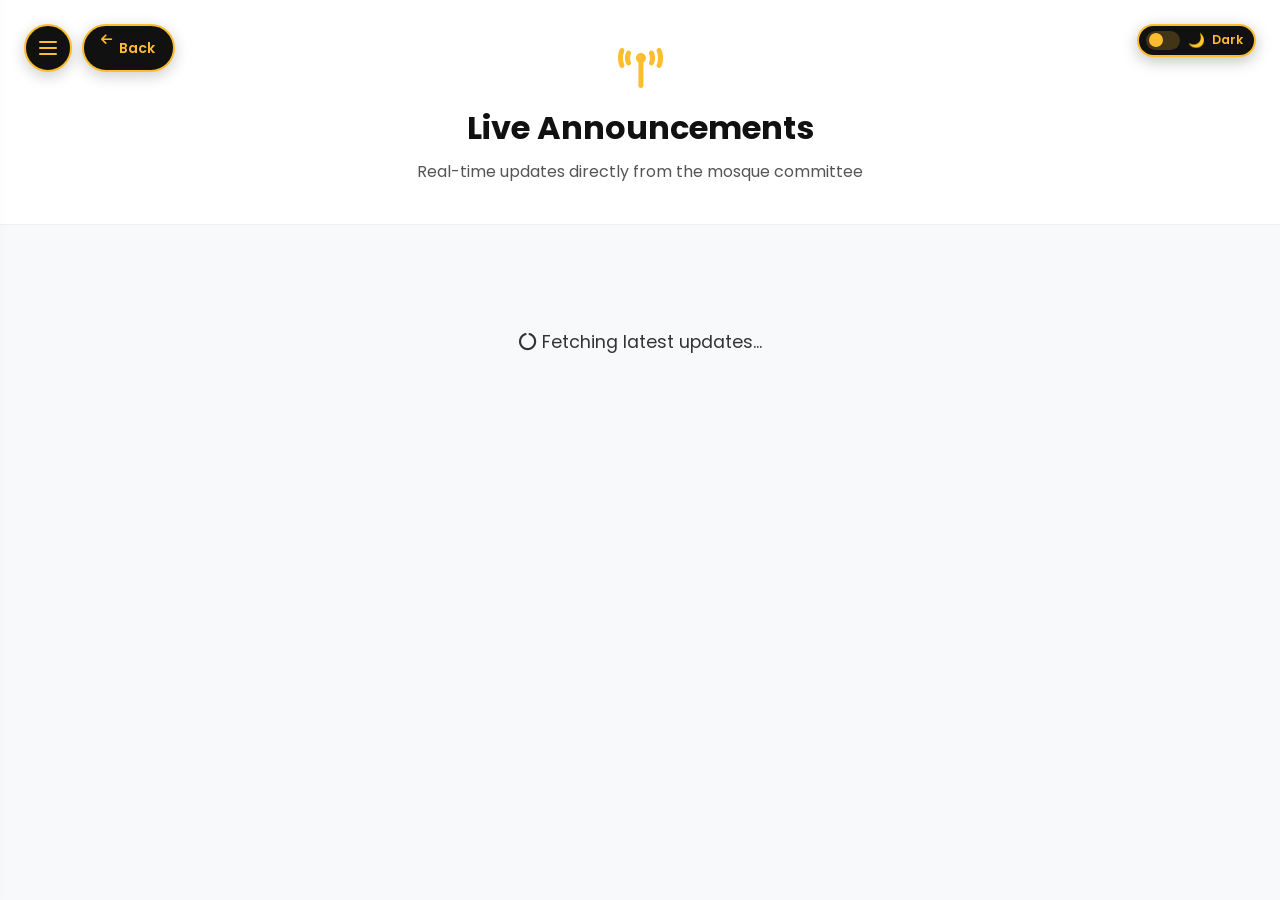
==== commit 7ee52f58: "light mode icon change" ====
--- a/announcements.html
+++ b/announcements.html
@@ -49,13 +49,13 @@
     }
 
     .btn-back:hover {
-      background: var(--primary-gold);
+      background: var(--primary-yellow);
       color: var(--text-main);
     }
 
     .page-header i {
       font-size: 2.5rem;
-      color: var(--primary-gold);
+      color: var(--primary-yellow);
       margin-bottom: 1rem;
     }
 
@@ -580,4 +580,4 @@
   <script src="sidebar-state.js"></script>
 </body>
 
-</html>+</html>
--- a/styles.css
+++ b/styles.css
@@ -4,42 +4,40 @@
 :root {
   /* Strict Palette Tokens */
   --primary-yellow: #FEBC2F;
-  --primary-yellow-hover: #EABP32;
+  --primary-yellow-hover: #EABF32;
   --color-black: #111111;
   --color-dark-gray: #222222;
   --color-muted-gray: #555555;
   --color-white: #FFFFFF;
   --bg-app: #F8F9FA;
   --surface-card: #FFFFFF;
-
-  --text-main: #111111;
-  /* Sentence text strictly in black */
-  --text-muted: #555555;
-  /* Subtitle text in dark slate gray */
+  
+  --text-main: #111111;       /* Sentence text strictly in black */
+  --text-muted: #555555;      /* Subtitle text in dark slate gray */
   --text-subtle: #777777;
   --border-light: #EFEFEF;
 
   /* Global Color Mappings */
-  --color-primary: #FEBC2F;
-  --color-primary-dark: #EABP32;
-  --color-primary-light: #FFF0C2;
-  --color-accent: #FEBC2F;
-  --color-accent-dark: #EABP32;
-  --color-bg-dark: #FFFFFF;
-  --color-card-dark: #FFFFFF;
-  --color-card-border: #E5E7EB;
-  --color-text-primary: #111111;
-  --color-text-secondary: #333333;
-  --color-text-muted: #666666;
-
+  --color-primary: #FEBC2F; 
+  --color-primary-dark: #EABF32;
+  --color-primary-light: #FFF0C2; 
+  --color-accent: #FEBC2F; 
+  --color-accent-dark: #EABF32;
+  --color-bg-dark: #FFFFFF; 
+  --color-card-dark: #FFFFFF; 
+  --color-card-border: #E5E7EB; 
+  --color-text-primary: #111111; 
+  --color-text-secondary: #333333; 
+  --color-text-muted: #666666; 
+  
   --font-family: 'Poppins', 'Inter', -apple-system, BlinkMacSystemFont, sans-serif;
   --font-inter: 'Inter', sans-serif;
   --font-arabic: 'Amiri', serif;
-
+  
   --border-radius-lg: 14px;
   --border-radius-md: 10px;
   --border-radius-sm: 6px;
-
+  
   --transition-fast: 0.2s ease;
   --transition-normal: 0.3s cubic-bezier(0.4, 0, 0.2, 1);
   --shadow-lg: 0 10px 30px rgba(0, 0, 0, 0.06);
@@ -74,7 +72,6 @@
   text-decoration: none;
   transition: var(--transition-fast);
 }
-
 a:hover {
   color: var(--color-accent);
 }
@@ -96,8 +93,7 @@
   justify-content: center;
   gap: 4px;
   cursor: pointer;
-  z-index: 1001;
-  /* Above the sidebar so it's always clickable */
+  z-index: 1003; /* Above the sidebar so it's always clickable */
   box-shadow: 0 4px 15px rgba(0, 0, 0, 0.2);
   transition: all 0.35s cubic-bezier(0.4, 0, 0.2, 1);
   animation: menuBtnPulse 2.5s infinite;
@@ -107,11 +103,9 @@
   0% {
     box-shadow: 0 0 0 0 rgba(254, 188, 47, 0.4);
   }
-
   70% {
     box-shadow: 0 0 0 8px rgba(254, 188, 47, 0);
   }
-
   100% {
     box-shadow: 0 0 0 0 rgba(254, 188, 47, 0);
   }
@@ -135,7 +129,7 @@
   font-size: 0.875rem;
   font-weight: 600;
   cursor: pointer;
-  z-index: 1001;
+  z-index: 1003;
   box-shadow: 0 4px 15px rgba(0, 0, 0, 0.2);
   transition: all 0.25s cubic-bezier(0.4, 0, 0.2, 1);
   white-space: nowrap;
@@ -192,17 +186,17 @@
 /* The full sidebar panel */
 .sidebar {
   position: fixed;
-  top: 5.5rem;
+  top: 0;
   left: 0;
   width: 280px;
-  height: calc(100vh - 5.5rem);
+  height: 100vh;
   background: #111111;
   border-right: 1px solid #222222;
   backdrop-filter: blur(16px);
   -webkit-backdrop-filter: blur(16px);
   border-right: 1px solid var(--color-card-border);
   padding: 2rem 1.5rem;
-  padding-top: 2rem;
+  padding-top: 5.5rem;
   display: flex;
   flex-direction: column;
   gap: 1.25rem;
@@ -305,6 +299,19 @@
   box-shadow: 0 0 15px rgba(254, 188, 47, 0.35);
 }
 
+body.dark-mode .sidebar-login {
+  background: var(--primary-yellow);
+  color: #111111 !important;
+  border-color: var(--primary-yellow);
+  box-shadow: 0 0 16px rgba(254, 188, 47, 0.28);
+}
+
+body.dark-mode .sidebar-login:hover {
+  background: var(--primary-yellow-hover);
+  color: #111111 !important;
+  box-shadow: 0 0 18px rgba(254, 188, 47, 0.42);
+}
+
 .sidebar-tagline {
   font-size: 0.78rem;
   color: #888888;
@@ -413,8 +420,7 @@
   gap: 1rem;
 }
 
-.btn-primary,
-.btn-secondary {
+.btn-primary, .btn-secondary {
   font-family: var(--font-family);
   font-weight: 600;
   padding: 0.875rem 2rem;
@@ -500,24 +506,9 @@
   animation: rotate 20s linear infinite;
 }
 
-.orbit-1 {
-  width: 220px;
-  height: 220px;
-  animation-duration: 25s;
-}
-
-.orbit-2 {
-  width: 280px;
-  height: 280px;
-  animation-duration: 35s;
-  animation-direction: reverse;
-}
-
-.orbit-3 {
-  width: 340px;
-  height: 340px;
-  animation-duration: 45s;
-}
+.orbit-1 { width: 220px; height: 220px; animation-duration: 25s; }
+.orbit-2 { width: 280px; height: 280px; animation-duration: 35s; animation-direction: reverse; }
+.orbit-3 { width: 340px; height: 340px; animation-duration: 45s; }
 
 .star {
   position: absolute;
@@ -526,56 +517,19 @@
   animation: pulse 2s infinite ease-in-out;
 }
 
-.s1 {
-  top: 10%;
-  left: 20%;
-  font-size: 1.5rem;
-  animation-delay: 0.2s;
-}
-
-.s2 {
-  top: 20%;
-  right: 15%;
-  font-size: 1.2rem;
-  animation-delay: 0.7s;
-}
-
-.s3 {
-  bottom: 25%;
-  left: 10%;
-  font-size: 1.8rem;
-  animation-delay: 0.5s;
-}
-
-.s4 {
-  bottom: 15%;
-  right: 25%;
-  font-size: 1rem;
-  animation-delay: 1.1s;
-}
+.s1 { top: 10%; left: 20%; font-size: 1.5rem; animation-delay: 0.2s; }
+.s2 { top: 20%; right: 15%; font-size: 1.2rem; animation-delay: 0.7s; }
+.s3 { bottom: 25%; left: 10%; font-size: 1.8rem; animation-delay: 0.5s; }
+.s4 { bottom: 15%; right: 25%; font-size: 1rem; animation-delay: 1.1s; }
 
 @keyframes rotate {
-  from {
-    transform: rotate(0deg);
-  }
-
-  to {
-    transform: rotate(360deg);
-  }
+  from { transform: rotate(0deg); }
+  to { transform: rotate(360deg); }
 }
 
 @keyframes pulse {
-
-  0%,
-  100% {
-    opacity: 0.3;
-    transform: scale(0.8);
-  }
-
-  50% {
-    opacity: 1;
-    transform: scale(1.2);
-  }
+  0%, 100% { opacity: 0.3; transform: scale(0.8); }
+  50% { opacity: 1; transform: scale(1.2); }
 }
 
 /* ═══════════════════════════════════════════════ QUICK STRIP ═══ */
@@ -628,19 +582,9 @@
   font-weight: 700;
 }
 
-.strip-prayer-item .p-name {
-  color: #555555;
-}
-
-.strip-prayer-item.active .p-name {
-  color: #111111;
-  font-weight: 700;
-}
-
-.strip-prayer-item .p-time {
-  font-weight: 600;
-  color: #111111;
-}
+.strip-prayer-item .p-name { color: #555555; }
+.strip-prayer-item.active .p-name { color: #111111; font-weight: 700; }
+.strip-prayer-item .p-time { font-weight: 600; color: #111111; }
 
 .strip-date {
   font-size: 0.9rem;
@@ -940,8 +884,7 @@
   margin-top: 3rem;
 }
 
-.qibla-card,
-.adhan-card {
+.qibla-card, .adhan-card {
   display: flex;
   gap: 1.5rem;
   background-color: rgba(18, 44, 32, 0.2);
@@ -950,8 +893,7 @@
   padding: 1.5rem;
 }
 
-.qibla-icon,
-.adhan-icon {
+.qibla-icon, .adhan-icon {
   font-size: 2.5rem;
 }
 
@@ -969,20 +911,19 @@
   min-width: 600px;
 }
 
-.weekly-table th,
-.weekly-table td {
+.weekly-table th, .weekly-table td {
   padding: 1.25rem;
   border-bottom: 1px solid var(--color-card-border);
 }
 
 .weekly-table th {
-  background-color: rgba(0, 0, 0, 0.2);
+  background-color: rgba(0,0,0,0.2);
   color: var(--color-accent);
   font-weight: 600;
 }
 
 .weekly-table tbody tr:hover {
-  background-color: rgba(255, 255, 255, 0.02);
+  background-color: rgba(255, 255, 255,0.02);
 }
 
 .weekly-table tr.today {
@@ -1011,8 +952,7 @@
   transition: var(--transition-fast);
 }
 
-.filter-btn:hover,
-.filter-btn.active {
+.filter-btn:hover, .filter-btn.active {
   background-color: var(--color-primary);
   color: var(--color-bg-dark);
   border-color: var(--color-primary);
@@ -1085,9 +1025,11 @@
 .event-img-photo-overlay {
   position: absolute;
   inset: 0;
-  background: linear-gradient(to bottom,
-      rgba(0, 0, 0, 0.15) 0%,
-      rgba(0, 0, 0, 0.55) 100%);
+  background: linear-gradient(
+    to bottom,
+    rgba(0, 0, 0, 0.15) 0%,
+    rgba(0, 0, 0, 0.55) 100%
+  );
 }
 
 /* ── Font Awesome icon inside the placeholder ── */
@@ -1096,7 +1038,7 @@
   line-height: 1;
   color: var(--color-primary);
   z-index: 1;
-  filter: drop-shadow(0 2px 8px rgba(0, 0, 0, 0.5));
+  filter: drop-shadow(0 2px 8px rgba(0,0,0,0.5));
 }
 
 /* YouTube badge second position (below category badge) */
@@ -1151,7 +1093,7 @@
 .event-footer {
   padding: 1rem 1.75rem;
   border-top: 1px solid var(--color-card-border);
-  background-color: rgba(0, 0, 0, 0.1);
+  background-color: rgba(0,0,0,0.1);
   display: flex;
   justify-content: space-between;
   align-items: center;
@@ -1208,15 +1150,8 @@
 }
 
 @keyframes slideUp {
-  from {
-    transform: translateY(30px);
-    opacity: 0;
-  }
-
-  to {
-    transform: translateY(0);
-    opacity: 1;
-  }
+  from { transform: translateY(30px); opacity: 0; }
+  to { transform: translateY(0); opacity: 1; }
 }
 
 .modal-close {
@@ -1439,11 +1374,10 @@
   color: var(--color-text-muted);
 }
 
-.input-wrap input,
-.input-wrap select {
+.input-wrap input, .input-wrap select {
   width: 100%;
   padding: 0.8rem 1rem 0.8rem 2.75rem;
-  background-color: rgba(0, 0, 0, 0.2);
+  background-color: rgba(0,0,0,0.2);
   border: 1px solid var(--color-card-border);
   border-radius: var(--border-radius-md);
   color: var(--color-text-primary);
@@ -1452,11 +1386,10 @@
   transition: var(--transition-fast);
 }
 
-.input-wrap input:focus,
-.input-wrap select:focus {
+.input-wrap input:focus, .input-wrap select:focus {
   outline: none;
   border-color: var(--color-primary);
-  background-color: rgba(0, 0, 0, 0.4);
+  background-color: rgba(0,0,0,0.4);
 }
 
 .toggle-pw {
@@ -1554,7 +1487,7 @@
 }
 
 .social-btn:hover {
-  background-color: rgba(255, 255, 255, 0.05);
+  background-color: rgba(255, 255, 255,0.05);
 }
 
 .auth-switch {
@@ -1644,15 +1577,8 @@
 }
 
 @keyframes slideIn {
-  from {
-    transform: translateY(100px);
-    opacity: 0;
-  }
-
-  to {
-    transform: translateY(0);
-    opacity: 1;
-  }
+  from { transform: translateY(100px); opacity: 0; }
+  to { transform: translateY(0); opacity: 1; }
 }
 
 /* ═══════════════════════════════════════════════ RESPONSIVE ═══ */
@@ -1662,41 +1588,31 @@
     text-align: center;
     padding: 2rem 1.5rem;
   }
-
-  .hero-badge,
-  .hero-cta,
-  .hero-stats {
+  .hero-badge, .hero-cta, .hero-stats {
     margin-left: auto;
     margin-right: auto;
   }
-
   .hero-subtitle {
     margin: 0 auto;
   }
-
   .hero-visual {
     order: -1;
   }
-
   .quick-strip {
     flex-direction: column;
     gap: 1rem;
     text-align: center;
   }
-
   .strip-prayers {
     flex-wrap: wrap;
     justify-content: center;
   }
-
   .auth-wrapper {
     grid-template-columns: 1fr;
   }
-
   .auth-left {
     display: none;
   }
-
   .prayer-notes {
     grid-template-columns: 1fr;
   }
@@ -1716,20 +1632,16 @@
     transition: 0.3s ease-in-out;
     border-top: 1px solid var(--color-card-border);
   }
-
   .nav-links.active {
     left: 0;
   }
-
   .hamburger {
     display: flex;
   }
-
   .nav-link.active {
     border-bottom-color: transparent;
     color: var(--color-primary);
   }
-
   .hero-title {
     font-size: 2.5rem;
   }
@@ -1748,18 +1660,8 @@
   border-radius: 50px;
   vertical-align: middle;
 }
-
-.badge-live.live {
-  background: rgba(255, 255, 255, .15);
-  color: #ffffff;
-  border: 1px solid rgba(255, 255, 255, .3);
-}
-
-.badge-live.offline {
-  background: rgba(245, 158, 11, .12);
-  color: #f59e0b;
-  border: 1px solid rgba(245, 158, 11, .3);
-}
+.badge-live.live    { background: rgba(255, 255, 255,.15); color: #ffffff; border: 1px solid rgba(255, 255, 255,.3); }
+.badge-live.offline { background: rgba(245,158,11,.12); color: #f59e0b; border: 1px solid rgba(245,158,11,.3); }
 
 /* YouTube Live badge on event cards */
 .youtube-badge {
@@ -1776,12 +1678,10 @@
   border-color: rgba(220, 38, 38, 0.45) !important;
   box-shadow: 0 0 22px rgba(220, 38, 38, 0.12);
 }
-
 .event-card-podcast:hover {
   border-color: rgba(220, 38, 38, 0.75) !important;
   box-shadow: 0 0 32px rgba(220, 38, 38, 0.22);
 }
-
 .event-card-podcast .event-img-placeholder {
   background: linear-gradient(135deg, #1a0505 0%, #2a0a0a 50%, #1a0505 100%);
 }
@@ -1796,17 +1696,12 @@
   flex-direction: column;
   gap: 0.35rem;
 }
-
 .yt-link-box a {
   color: #f87171;
   font-size: 0.9rem;
   word-break: break-all;
 }
-
-.yt-link-box a:hover {
-  color: #fca5a5;
-  text-decoration: underline;
-}
+.yt-link-box a:hover { color: #fca5a5; text-decoration: underline; }
 
 /* Loading state for events grid */
 .loading-state {
@@ -1817,17 +1712,9 @@
   font-size: 1.1rem;
   animation: loadingPulse 1.4s ease-in-out infinite;
 }
-
 @keyframes loadingPulse {
-
-  0%,
-  100% {
-    opacity: 1;
-  }
-
-  50% {
-    opacity: 0.4;
-  }
+  0%, 100% { opacity: 1; }
+  50%       { opacity: 0.4; }
 }
 
 /* Toast — smooth opacity transition */
@@ -1844,11 +1731,9 @@
   margin: 1rem 0 2rem 0;
   backdrop-filter: blur(10px);
 }
-
 .ud-header {
   margin-bottom: 1.5rem;
 }
-
 .ud-badge {
   background: rgba(255, 255, 255, 0.18);
   color: #ffffff;
@@ -1862,26 +1747,22 @@
   text-transform: uppercase;
   letter-spacing: 0.5px;
 }
-
 .ud-header h2 {
   font-size: 1.8rem;
   font-weight: 800;
   margin-bottom: 0.4rem;
   color: #ffffff;
 }
-
 .ud-header p {
   color: var(--color-text-secondary);
   font-size: 0.95rem;
   line-height: 1.5;
 }
-
 .ud-quick-actions {
   display: grid;
   grid-template-columns: repeat(auto-fit, minmax(220px, 1fr));
   gap: 1rem;
 }
-
 .ud-action-card {
   background: rgba(11, 26, 19, 0.6);
   border: 1px solid rgba(30, 63, 48, 0.6);
@@ -1890,30 +1771,79 @@
   cursor: pointer;
   transition: all 0.25s ease;
 }
-
 .ud-action-card:hover {
   transform: translateY(-3px);
   border-color: var(--color-primary);
   background: rgba(255, 255, 255, 0.05);
 }
-
 .uda-icon {
   font-size: 1.8rem;
   display: inline-block;
   margin-bottom: 0.5rem;
 }
-
 .ud-action-card h4 {
   font-size: 0.95rem;
   font-weight: 700;
   margin-bottom: 0.25rem;
   color: #ffffff;
 }
-
 .ud-action-card p {
   font-size: 0.78rem;
   color: var(--color-text-secondary);
   line-height: 1.4;
+}
+
+/* Keep the member portal readable on the light theme. */
+body:not(.dark-mode) .user-dashboard-banner {
+  background: linear-gradient(135deg, #ffffff 0%, #eef5f1 100%);
+  border-color: #b8c9c0;
+  box-shadow: 0 10px 30px rgba(20, 50, 35, 0.08);
+}
+
+body:not(.dark-mode) .ud-badge {
+  background: rgba(15, 60, 40, 0.08);
+  color: #164e36;
+  border-color: rgba(15, 60, 40, 0.25);
+}
+
+body:not(.dark-mode) .ud-badge i,
+body:not(.dark-mode) .ud-header h2 i,
+body:not(.dark-mode) .uda-icon i {
+  color: #166534 !important;
+}
+
+body.dark-mode .uda-icon i {
+  color: #ffffff !important;
+}
+
+body:not(.dark-mode) .ud-header h2,
+body:not(.dark-mode) .ud-action-card h4,
+body:not(.dark-mode) #ud-qurban-receipts h3,
+body:not(.dark-mode) #ud-khairat-receipts h3 {
+  color: #14231c !important;
+}
+
+body:not(.dark-mode) .ud-header p,
+body:not(.dark-mode) .ud-action-card p {
+  color: #4b5d54 !important;
+}
+
+body:not(.dark-mode) .ud-action-card {
+  background: #ffffff;
+  border-color: #c8d8cf;
+  box-shadow: 0 4px 14px rgba(20, 50, 35, 0.06);
+}
+
+body:not(.dark-mode) #ud-qurban-list > div,
+body:not(.dark-mode) #ud-khairat-list > div {
+  background: #ffffff !important;
+  border-color: #c8d8cf !important;
+  box-shadow: 0 4px 14px rgba(20, 50, 35, 0.06);
+}
+
+body:not(.dark-mode) .ud-receipt-title,
+body:not(.dark-mode) .ud-receipt-content {
+  color: #14231c !important;
 }
 
 /* ══════════════════════════════════════════════════════
@@ -1939,6 +1869,11 @@
   padding: 1.5rem 1.25rem;
   flex-shrink: 0;
   box-shadow: 2px 0 10px rgba(0, 0, 0, 0.02);
+}
+
+/* Keep the brand below the floating menu and back controls. */
+.sidebar.w2-sidebar {
+  padding-top: 5.5rem;
 }
 
 .w2-sidebar-header {
@@ -1999,7 +1934,7 @@
   top: 15%;
   height: 70%;
   width: 5px;
-  background-color: var(--primary-gold);
+  background-color: var(--primary-yellow);
   border-radius: 0 4px 4px 0;
 }
 
@@ -2007,6 +1942,11 @@
   font-size: 1.1rem;
   width: 20px;
   text-align: center;
+  color: var(--text-main);
+}
+
+body.dark-mode .w2-nav-item i {
+  color: #f0f0f0;
 }
 
 .w2-user-profile {
@@ -2086,7 +2026,7 @@
 }
 
 .w2-search-box input:focus {
-  border-color: var(--primary-gold);
+  border-color: var(--primary-yellow);
   background-color: #FFFFFF;
   box-shadow: 0 0 0 3px rgba(254, 188, 47, 0.15);
 }
@@ -2143,7 +2083,7 @@
 }
 
 .w2-count-badge {
-  background-color: var(--primary-gold);
+  background-color: var(--primary-yellow);
   color: var(--text-main);
   font-weight: 700;
   font-size: 0.85rem;
@@ -2153,7 +2093,7 @@
 
 /* Workshop 2 Action Buttons */
 .btn-gold-w2 {
-  background-color: var(--primary-gold);
+  background-color: var(--primary-yellow);
   color: var(--text-main);
   font-family: 'Poppins', sans-serif;
   font-weight: 600;
@@ -2170,7 +2110,7 @@
 }
 
 .btn-gold-w2:hover {
-  background-color: var(--primary-gold-hover);
+  background-color: var(--primary-yellow-hover);
   transform: translateY(-1px);
   box-shadow: 0 6px 16px rgba(254, 188, 47, 0.35);
 }
@@ -2312,7 +2252,7 @@
   border-radius: 50px;
   padding: 0.3rem 0.7rem 0.3rem 0.45rem;
   cursor: pointer;
-  box-shadow: 0 4px 15px rgba(0, 0, 0, 0.25);
+  box-shadow: 0 4px 15px rgba(0,0,0,0.25);
   transition: all 0.3s cubic-bezier(0.4, 0, 0.2, 1);
   font-family: var(--font-family);
   font-size: 0.76rem;
@@ -2381,8 +2321,7 @@
    ══════════════════════════════════════════════════════ */
 
 /* Smooth transitions on theme change */
-body,
-body * {
+body, body * {
   transition-property: background-color, color, border-color;
   transition-duration: 0.35s;
   transition-timing-function: ease;
@@ -2406,479 +2345,141 @@
 }
 
 /* ── Hero ── */
-body.dark-mode .hero-title {
-  color: #f0f0f0;
-}
-
-body.dark-mode .hero-subtitle {
-  color: #b0b0b0;
-}
-
-body.dark-mode .hero-badge {
-  background: #1a1a1a;
-  border-color: #2a2a2a;
-  color: #f0f0f0;
-}
-
-body.dark-mode .stat-num {
-  color: var(--primary-yellow);
-}
-
-body.dark-mode .stat-lbl {
-  color: #888;
-}
+body.dark-mode .hero-title       { color: #f0f0f0; }
+body.dark-mode .hero-subtitle    { color: #b0b0b0; }
+body.dark-mode .hero-badge       { background: #1a1a1a; border-color: #2a2a2a; color: #f0f0f0; }
+body.dark-mode .stat-num         { color: var(--primary-yellow); }
+body.dark-mode .stat-lbl         { color: #888; }
 
 /* ── Sidebar ── */
-body.dark-mode .sidebar {
-  background: #111111;
-  border-color: #222222;
-}
-
-body.dark-mode .w2-sidebar {
-  background: #141414;
-  border-color: #2a2a2a;
-}
-
+body.dark-mode .sidebar          { background: #111111; border-color: #222222; }
+body.dark-mode .w2-sidebar       { background: #141414; border-color: #2a2a2a; }
 body.dark-mode .w2-sidebar-title,
-body.dark-mode .sidebar-brand {
-  color: #f0f0f0;
-}
-
-body.dark-mode .sidebar-divider {
-  background: #2a2a2a;
-}
-
-body.dark-mode .sidebar-tagline {
-  color: #555;
-}
-
-body.dark-mode .w2-user-profile {
-  border-color: #2a2a2a;
-}
-
-body.dark-mode .w2-user-name {
-  color: #f0f0f0;
-}
-
+body.dark-mode .sidebar-brand    { color: #f0f0f0; }
+body.dark-mode .sidebar-divider  { background: #2a2a2a; }
+body.dark-mode .sidebar-tagline  { color: #555; }
+body.dark-mode .w2-user-profile  { border-color: #2a2a2a; }
+body.dark-mode .w2-user-name     { color: #f0f0f0; }
 body.dark-mode .w2-nav-item:hover,
-body.dark-mode .w2-nav-item.active {
-  background: #222222;
-  color: #f0f0f0;
-}
+body.dark-mode .w2-nav-item.active { background: #222222; color: #f0f0f0; }
 
 /* ── Section ── */
-body.dark-mode .section-header h2 {
-  color: #f0f0f0;
-}
-
-body.dark-mode .section-header p {
-  color: #b0b0b0;
-}
-
-body.dark-mode .section-alt {
-  background-color: rgba(254, 188, 47, 0.04);
-}
+body.dark-mode .section-header h2  { color: #f0f0f0; }
+body.dark-mode .section-header p   { color: #b0b0b0; }
+body.dark-mode .section-alt        { background-color: rgba(254,188,47,0.04); }
 
 /* ── Feature cards ── */
-body.dark-mode .feature-card {
-  background: #1a1a1a;
-  border-color: #2a2a2a;
-  color: #f0f0f0;
-}
-
-body.dark-mode .feature-card:hover {
-  border-color: var(--primary-yellow);
-}
-
-body.dark-mode .feature-card h3 {
-  color: #f0f0f0;
-}
-
-body.dark-mode .feature-card p {
-  color: #b0b0b0;
-}
-
-body.dark-mode .feature-icon {
-  background: #222222;
-}
+body.dark-mode .feature-card        { background: #1a1a1a; border-color: #2a2a2a; color: #f0f0f0; }
+body.dark-mode .feature-card:hover  { border-color: var(--primary-yellow); }
+body.dark-mode .feature-card h3     { color: #f0f0f0; }
+body.dark-mode .feature-card p      { color: #b0b0b0; }
+body.dark-mode .feature-icon        { background: #222222; }
 
 /* ── Quick strip ── */
-body.dark-mode .quick-strip {
-  background: #1a1a1a;
-  border-color: #2a2a2a;
-  color: #f0f0f0;
-}
-
-body.dark-mode .strip-label {
-  color: #f0f0f0;
-}
-
-body.dark-mode .strip-prayer-item {
-  background: #222222;
-  border-color: #333333;
-  color: #f0f0f0;
-}
-
-body.dark-mode .strip-prayer-item .p-name {
-  color: #aaa;
-}
-
-body.dark-mode .strip-prayer-item .p-time {
-  color: #f0f0f0;
-}
-
-body.dark-mode .strip-prayer-item.active {
-  background: var(--primary-yellow);
-  color: #111111;
-}
-
-body.dark-mode .strip-date {
-  color: #888;
-}
+body.dark-mode .quick-strip          { background: #1a1a1a; border-color: #2a2a2a; color: #f0f0f0; }
+body.dark-mode .strip-label          { color: #f0f0f0; }
+body.dark-mode .strip-prayer-item    { background: #222222; border-color: #333333; color: #f0f0f0; }
+body.dark-mode .strip-prayer-item .p-name  { color: #aaa; }
+body.dark-mode .strip-prayer-item .p-time  { color: #f0f0f0; }
+body.dark-mode .strip-prayer-item.active   { background: var(--primary-yellow); color: #111111; }
+body.dark-mode .strip-date           { color: #888; }
 
 /* ── Page heroes ── */
-body.dark-mode .page-hero {
-  background: linear-gradient(135deg, #1a1200, #0f0f0f);
-  border-color: #2a2a2a;
-}
-
-body.dark-mode .page-hero h1 {
-  color: #f0f0f0;
-}
-
-body.dark-mode .page-hero p {
-  color: #b0b0b0;
-}
+body.dark-mode .page-hero      { background: linear-gradient(135deg, #1a1200, #0f0f0f); border-color: #2a2a2a; }
+body.dark-mode .page-hero h1   { color: #f0f0f0; }
+body.dark-mode .page-hero p    { color: #b0b0b0; }
 
 /* ── Prayer page ── */
-body.dark-mode .prayer-date-card {
-  background: #1a1a1a;
-  border-color: #2a2a2a;
-}
-
-body.dark-mode .date-label {
-  color: #888;
-}
-
-body.dark-mode .date-value {
-  color: #f0f0f0;
-}
-
-body.dark-mode .prayer-date-sep {
-  color: #444;
-}
-
-body.dark-mode .prayer-card {
-  background: #1a1a1a;
-  border-color: #2a2a2a;
-}
-
-body.dark-mode .prayer-card h3 {
-  color: #f0f0f0;
-}
-
-body.dark-mode .p-arabic {
-  color: var(--primary-yellow);
-}
-
-body.dark-mode .prayer-card.active {
-  background: var(--primary-yellow);
-  color: #111111;
-}
-
+body.dark-mode .prayer-date-card   { background: #1a1a1a; border-color: #2a2a2a; }
+body.dark-mode .date-label         { color: #888; }
+body.dark-mode .date-value         { color: #f0f0f0; }
+body.dark-mode .prayer-date-sep    { color: #444; }
+body.dark-mode .prayer-card        { background: #1a1a1a; border-color: #2a2a2a; }
+body.dark-mode .prayer-card h3     { color: #f0f0f0; }
+body.dark-mode .p-arabic           { color: var(--primary-yellow); }
+body.dark-mode .prayer-card.active { background: var(--primary-yellow); color: #111111; }
 body.dark-mode .prayer-card.active h3,
 body.dark-mode .prayer-card.active .p-time-val,
-body.dark-mode .prayer-card.active .p-arabic {
-  color: #111111;
-}
-
-body.dark-mode .weekly-table-wrap {
-  background: #1a1a1a;
-  border-color: #2a2a2a;
-}
-
-body.dark-mode .weekly-table th {
-  background: #111111;
-  color: var(--primary-yellow);
-  border-color: #2a2a2a;
-}
-
-body.dark-mode .weekly-table td {
-  color: #e0e0e0;
-  border-color: #2a2a2a;
-}
-
-body.dark-mode .weekly-table tbody tr:hover {
-  background: rgba(255, 255, 255, 0.03);
-}
-
-body.dark-mode .weekly-table tr.today {
-  background: rgba(254, 188, 47, 0.08);
-}
-
-body.dark-mode .qibla-card,
-body.dark-mode .adhan-card {
-  background: rgba(254, 188, 47, 0.05);
-  border-color: #2a2a2a;
-}
+body.dark-mode .prayer-card.active .p-arabic { color: #111111; }
+body.dark-mode .weekly-table-wrap   { background: #1a1a1a; border-color: #2a2a2a; }
+body.dark-mode .weekly-table th     { background: #111111; color: var(--primary-yellow); border-color: #2a2a2a; }
+body.dark-mode .weekly-table td     { color: #e0e0e0; border-color: #2a2a2a; }
+body.dark-mode .weekly-table tbody tr:hover { background: rgba(255,255,255,0.03); }
+body.dark-mode .weekly-table tr.today       { background: rgba(254,188,47,0.08); }
+body.dark-mode .qibla-card, body.dark-mode .adhan-card  { background: rgba(254,188,47,0.05); border-color: #2a2a2a; }
 
 /* ── Events ── */
-body.dark-mode .event-card {
-  background: #1a1a1a;
-  border-color: #2a2a2a;
-}
-
-body.dark-mode .event-body h3 {
-  color: #f0f0f0;
-}
-
-body.dark-mode .event-desc {
-  color: #aaa;
-}
-
-body.dark-mode .event-footer {
-  background: rgba(0, 0, 0, 0.3);
-  border-color: #2a2a2a;
-}
-
-body.dark-mode .event-location {
-  color: #888;
-}
-
-body.dark-mode .filter-btn {
-  background: #1a1a1a;
-  border-color: #2a2a2a;
-  color: #b0b0b0;
-}
-
+body.dark-mode .event-card          { background: #1a1a1a; border-color: #2a2a2a; }
+body.dark-mode .event-body h3       { color: #f0f0f0; }
+body.dark-mode .event-desc          { color: #aaa; }
+body.dark-mode .event-footer        { background: rgba(0,0,0,0.3); border-color: #2a2a2a; }
+body.dark-mode .event-location      { color: #888; }
+body.dark-mode .filter-btn          { background: #1a1a1a; border-color: #2a2a2a; color: #b0b0b0; }
 body.dark-mode .filter-btn.active,
-body.dark-mode .filter-btn:hover {
-  background: var(--primary-yellow);
-  color: #111111;
-  border-color: var(--primary-yellow);
-}
+body.dark-mode .filter-btn:hover    { background: var(--primary-yellow); color: #111111; border-color: var(--primary-yellow); }
 
 /* ── About ── */
-body.dark-mode .about-card {
-  background: #1a1a1a;
-  border-color: #2a2a2a;
-}
-
-body.dark-mode .about-card h3 {
-  color: #f0f0f0;
-}
-
-body.dark-mode .about-card p {
-  color: #b0b0b0;
-}
-
-body.dark-mode .about-story p {
-  color: #b0b0b0;
-}
-
-body.dark-mode .about-story h2 {
-  color: #f0f0f0;
-}
-
-body.dark-mode .contact-section {
-  background: #1a1a1a;
-  border-color: #2a2a2a;
-}
-
-body.dark-mode .contact-section h2 {
-  color: #f0f0f0;
-}
+body.dark-mode .about-card          { background: #1a1a1a; border-color: #2a2a2a; }
+body.dark-mode .about-card h3       { color: #f0f0f0; }
+body.dark-mode .about-card p        { color: #b0b0b0; }
+body.dark-mode .about-story p       { color: #b0b0b0; }
+body.dark-mode .about-story h2      { color: #f0f0f0; }
+body.dark-mode .contact-section     { background: #1a1a1a; border-color: #2a2a2a; }
+body.dark-mode .contact-section h2  { color: #f0f0f0; }
 
 /* ── Auth ── */
-body.dark-mode .auth-wrapper {
-  background: #1a1a1a;
-  border-color: #2a2a2a;
-}
-
-body.dark-mode .auth-right {
-  background: #1a1a1a;
-}
-
-body.dark-mode .auth-tab {
-  color: #888;
-  background: transparent;
-}
-
-body.dark-mode .auth-tab.active {
-  color: var(--primary-yellow);
-  border-bottom-color: var(--primary-yellow);
-}
-
-body.dark-mode .auth-tabs {
-  border-color: #2a2a2a;
-}
-
-body.dark-mode .auth-form h3 {
-  color: #f0f0f0;
-}
-
-body.dark-mode .form-subtitle {
-  color: #888;
-}
-
-body.dark-mode .form-group label {
-  color: #b0b0b0;
-}
-
+body.dark-mode .auth-wrapper        { background: #1a1a1a; border-color: #2a2a2a; }
+body.dark-mode .auth-right          { background: #1a1a1a; }
+body.dark-mode .auth-tab            { color: #888; background: transparent; }
+body.dark-mode .auth-tab.active     { color: var(--primary-yellow); border-bottom-color: var(--primary-yellow); }
+body.dark-mode .auth-tabs           { border-color: #2a2a2a; }
+body.dark-mode .auth-form h3        { color: #f0f0f0; }
+body.dark-mode .form-subtitle       { color: #888; }
+body.dark-mode .form-group label    { color: #b0b0b0; }
 body.dark-mode .input-wrap input,
-body.dark-mode .input-wrap select {
-  background: rgba(255, 255, 255, 0.05);
-  border-color: #333333;
-  color: #f0f0f0;
-}
-
+body.dark-mode .input-wrap select   { background: rgba(255,255,255,0.05); border-color: #333333; color: #f0f0f0; }
 body.dark-mode .input-wrap input:focus,
-body.dark-mode .input-wrap select:focus {
-  border-color: var(--primary-yellow);
-  background: rgba(255, 255, 255, 0.08);
-}
-
-body.dark-mode .checkbox-label {
-  color: #b0b0b0;
-}
-
-body.dark-mode .forgot-link {
-  color: var(--primary-yellow);
-}
-
-body.dark-mode .auth-switch {
-  color: #888;
-}
-
-body.dark-mode .social-btn {
-  background: transparent;
-  border-color: #333;
-  color: #f0f0f0;
-}
-
-body.dark-mode .social-btn:hover {
-  background: rgba(255, 255, 255, 0.05);
-}
-
-body.dark-mode .auth-divider::before {
-  background: #2a2a2a;
-}
-
-body.dark-mode .auth-divider span {
-  background: #1a1a1a;
-  color: #666;
-}
-
-body.dark-mode .toggle-pw {
-  color: #888;
-}
+body.dark-mode .input-wrap select:focus { border-color: var(--primary-yellow); background: rgba(255,255,255,0.08); }
+body.dark-mode .checkbox-label      { color: #b0b0b0; }
+body.dark-mode .forgot-link         { color: var(--primary-yellow); }
+body.dark-mode .auth-switch         { color: #888; }
+body.dark-mode .social-btn          { background: transparent; border-color: #333; color: #f0f0f0; }
+body.dark-mode .social-btn:hover    { background: rgba(255,255,255,0.05); }
+body.dark-mode .auth-divider::before { background: #2a2a2a; }
+body.dark-mode .auth-divider span   { background: #1a1a1a; color: #666; }
+body.dark-mode .toggle-pw           { color: #888; }
 
 /* ── Modal ── */
-body.dark-mode .modal-box {
-  background: #1a1a1a;
-  border-color: #2a2a2a;
-}
-
-body.dark-mode .modal-close {
-  color: #888;
-}
-
-body.dark-mode .modal-close:hover {
-  color: #f0f0f0;
-}
+body.dark-mode .modal-box           { background: #1a1a1a; border-color: #2a2a2a; }
+body.dark-mode .modal-close         { color: #888; }
+body.dark-mode .modal-close:hover   { color: #f0f0f0; }
 
 /* ── Toast ── */
-body.dark-mode .toast {
-  background: #1a1a1a;
-  border-color: var(--primary-yellow);
-  color: #f0f0f0;
-}
+body.dark-mode .toast               { background: #1a1a1a; border-color: var(--primary-yellow); color: #f0f0f0; }
 
 /* ── Footer ── */
-body.dark-mode .footer {
-  background: #0a0a0a;
-  border-color: #1a1a1a;
-}
-
-body.dark-mode .footer-links a {
-  color: #888;
-}
-
-body.dark-mode .footer-links a:hover {
-  color: var(--primary-yellow);
-}
-
-body.dark-mode .footer-copy {
-  color: #555;
-}
+body.dark-mode .footer              { background: #0a0a0a; border-color: #1a1a1a; }
+body.dark-mode .footer-links a      { color: #888; }
+body.dark-mode .footer-links a:hover { color: var(--primary-yellow); }
+body.dark-mode .footer-copy         { color: #555; }
 
 /* ── W2 workshop components ── */
-body.dark-mode .w2-header {
-  background: #141414;
-  border-color: #2a2a2a;
-}
-
-body.dark-mode .w2-header-title {
-  color: #f0f0f0;
-}
-
-body.dark-mode .w2-filter-bar {
-  background: #1a1a1a;
-  border-color: #2a2a2a;
-}
-
-body.dark-mode .w2-queue-card {
-  background: #1a1a1a;
-  border-color: #2a2a2a;
-}
-
-body.dark-mode .w2-card-title {
-  color: #f0f0f0;
-}
-
-body.dark-mode .w2-card-meta {
-  color: #888;
-}
-
-body.dark-mode .w2-card-location {
-  color: #888;
-}
-
-body.dark-mode .w2-card-actions {
-  border-color: #2a2a2a;
-}
-
-body.dark-mode .w2-search-box input {
-  background: #222222;
-  border-color: #333333;
-  color: #f0f0f0;
-}
-
-body.dark-mode .w2-filter-select {
-  background: #222222;
-  border-color: #333333;
-  color: #f0f0f0;
-}
-
-body.dark-mode .btn-outline-w2 {
-  background: #1a1a1a;
-  border-color: #333333;
-  color: #b0b0b0;
-}
-
-body.dark-mode .btn-outline-w2:hover {
-  background: #222222;
-  color: #f0f0f0;
-}
+body.dark-mode .w2-header           { background: #141414; border-color: #2a2a2a; }
+body.dark-mode .w2-header-title     { color: #f0f0f0; }
+body.dark-mode .w2-filter-bar       { background: #1a1a1a; border-color: #2a2a2a; }
+body.dark-mode .w2-queue-card       { background: #1a1a1a; border-color: #2a2a2a; }
+body.dark-mode .w2-card-title       { color: #f0f0f0; }
+body.dark-mode .w2-card-meta        { color: #888; }
+body.dark-mode .w2-card-location    { color: #888; }
+body.dark-mode .w2-card-actions     { border-color: #2a2a2a; }
+body.dark-mode .w2-search-box input { background: #222222; border-color: #333333; color: #f0f0f0; }
+body.dark-mode .w2-filter-select    { background: #222222; border-color: #333333; color: #f0f0f0; }
+body.dark-mode .btn-outline-w2      { background: #1a1a1a; border-color: #333333; color: #b0b0b0; }
+body.dark-mode .btn-outline-w2:hover { background: #222222; color: #f0f0f0; }
 
 /* ── Orbit & stars in hero (subtle yellow for dark) ── */
-body.dark-mode .orbit {
-  border-color: rgba(254, 188, 47, 0.18);
-}
-
-body.dark-mode .star {
-  color: var(--primary-yellow);
-}
+body.dark-mode .orbit               { border-color: rgba(254, 188, 47, 0.18); }
+body.dark-mode .star                { color: var(--primary-yellow); }
 
 /* ── Standalone service pages: shared outer layout ── */
 body:has(.qurban-container),
@@ -2946,7 +2547,6 @@
 }
 
 @media (max-width: 600px) {
-
   body:has(.qurban-container) .page-header,
   body:has(.khairat-container) .page-header,
   body:has(.announcements-container) .page-header {
@@ -2976,26 +2576,26 @@
   z-index: 1003;
 }
 
-.standalone-sidebar-toggle:checked~.standalone-menu-btn {
+.standalone-sidebar-toggle:checked ~ .standalone-menu-btn {
   background: var(--primary-yellow);
   color: #111111;
   box-shadow: 0 0 15px rgba(254, 188, 47, 0.45);
   animation: none;
 }
 
-.standalone-sidebar-toggle:checked~.standalone-menu-btn span:nth-child(1) {
+.standalone-sidebar-toggle:checked ~ .standalone-menu-btn span:nth-child(1) {
   transform: translateY(6px) rotate(45deg);
 }
 
-.standalone-sidebar-toggle:checked~.standalone-menu-btn span:nth-child(2) {
+.standalone-sidebar-toggle:checked ~ .standalone-menu-btn span:nth-child(2) {
   opacity: 0;
 }
 
-.standalone-sidebar-toggle:checked~.standalone-menu-btn span:nth-child(3) {
+.standalone-sidebar-toggle:checked ~ .standalone-menu-btn span:nth-child(3) {
   transform: translateY(-6px) rotate(-45deg);
 }
 
-.standalone-sidebar-toggle:checked~.standalone-sidebar {
+.standalone-sidebar-toggle:checked ~ .standalone-sidebar {
   transform: translateX(0);
 }
 
@@ -3021,20 +2621,20 @@
   border-radius: 50px !important;
 }
 
-body.dark-mode .standalone-shell .topbar {
+body.dark-mode.standalone-shell .topbar {
   background: #141414;
   color: #f0f0f0;
   border-bottom-color: #2a2a2a;
 }
 
-body.dark-mode .standalone-shell .page-header {
+body.dark-mode.standalone-shell .page-header {
   background: #141414;
   border-bottom-color: #2a2a2a;
 }
 
-body.dark-mode .standalone-shell .page-header h1,
-body.dark-mode .standalone-shell .page-header p,
-body.dark-mode .standalone-shell .topbar-brand {
+body.dark-mode.standalone-shell .page-header h1,
+body.dark-mode.standalone-shell .page-header p,
+body.dark-mode.standalone-shell .topbar-brand {
   color: #f0f0f0;
 }
 
@@ -3061,7 +2661,7 @@
   --card: #FFFFFF;
   --border: #EFEFEF;
   --primary: #FEBC2F;
-  --primary-d: #EABP32;
+  --primary-d: #EABF32;
   --text: #111111;
   --muted: #555555;
   background: #F8F9FA !important;
@@ -3100,7 +2700,7 @@
 }
 
 body.standalone-shell:has(.motifs-container) .motifs-container {
-  box-shadow: 0 10px 30px rgba(0, 0, 0, 0.06);
+  box-shadow: 0 10px 30px rgba(0,0,0,0.06);
 }
 
 body.dark-mode.standalone-shell:has(.surah-list),
@@ -3160,7 +2760,7 @@
   font-family: var(--font-family);
   font-size: 0.875rem;
   font-weight: 600;
-  box-shadow: 0 4px 15px rgba(0, 0, 0, 0.2);
+  box-shadow: 0 4px 15px rgba(0,0,0,0.2);
 }
 
 body.standalone-shell .page-header .btn-back::after,
@@ -3197,10 +2797,193 @@
 }
 
 @media (max-width: 600px) {
-
   body.standalone-shell:has(.surah-list) .top-nav,
   body.standalone-shell:has(.motifs-container) .topbar,
   body.standalone-shell:has(.qr-display) .topbar {
     padding-left: 5rem;
   }
-}+}
+
+/* ══════════════════════════════════════════════════════
+   GLOBAL DARK MODE EXTENSIONS (Forms, Cards, Standalone Pages)
+   ══════════════════════════════════════════════════════ */
+
+body.dark-mode {
+  --bg: #0f0f0f;
+  --card: #1a1a1a;
+  --border: #2a2a2a;
+  --text: #f0f0f0;
+  --muted: #888888;
+}
+
+/* Universal input/select/textarea styling in dark mode */
+body.dark-mode input[type="text"],
+body.dark-mode input[type="email"],
+body.dark-mode input[type="password"],
+body.dark-mode input[type="tel"],
+body.dark-mode input[type="number"],
+body.dark-mode input[type="date"],
+body.dark-mode select,
+body.dark-mode textarea,
+body.dark-mode .form-group input,
+body.dark-mode .form-group select,
+body.dark-mode .form-group textarea,
+body.dark-mode .kform-group input,
+body.dark-mode .kform-group select,
+body.dark-mode .kform-group textarea {
+  background-color: #1e1e1e !important;
+  border-color: #333333 !important;
+  color: #f0f0f0 !important;
+}
+
+body.dark-mode input:focus,
+body.dark-mode select:focus,
+body.dark-mode textarea:focus {
+  border-color: var(--primary-yellow) !important;
+  box-shadow: 0 0 0 3px rgba(254, 188, 47, 0.18) !important;
+  background-color: #242424 !important;
+}
+
+body.dark-mode input::placeholder,
+body.dark-mode textarea::placeholder {
+  color: #777777 !important;
+}
+
+body.dark-mode select option {
+  background-color: #1a1a1a !important;
+  color: #f0f0f0 !important;
+}
+
+/* Standalone donation cards, info cards, steps & presets */
+body.dark-mode .steps-card,
+body.dark-mode .info-card,
+body.dark-mode .bank-details,
+body.dark-mode .calc-card,
+body.dark-mode .form-card,
+body.dark-mode .payment-section,
+body.dark-mode .a-card,
+body.dark-mode .campaign-card,
+body.dark-mode .reg-form-card,
+body.dark-mode .modal-content,
+body.dark-mode .motifs-container {
+  background: #1a1a1a !important;
+  border-color: #2a2a2a !important;
+  color: #f0f0f0 !important;
+}
+
+body.dark-mode .bank-row {
+  border-color: #2a2a2a !important;
+}
+
+body.dark-mode .bank-value,
+body.dark-mode .bank-label,
+body.dark-mode .step-text h3,
+body.dark-mode .page-title,
+body.dark-mode .c-title {
+  color: #f0f0f0 !important;
+}
+
+body.dark-mode .step-text p,
+body.dark-mode .page-subtitle,
+body.dark-mode .c-info {
+  color: #b0b0b0 !important;
+}
+
+body.dark-mode .amount-preset {
+  background: #222222 !important;
+  border-color: #333333 !important;
+  color: #f0f0f0 !important;
+}
+
+body.dark-mode .amount-preset.active,
+body.dark-mode .amount-preset:hover {
+  background: var(--primary-yellow) !important;
+  color: #111111 !important;
+}
+
+body.dark-mode .mosque-badge,
+body.dark-mode .qr-live-badge {
+  background: rgba(254, 188, 47, 0.12) !important;
+  border-color: rgba(254, 188, 47, 0.35) !important;
+  color: var(--primary-yellow) !important;
+}
+
+body.dark-mode .step-num {
+  background: var(--primary-yellow) !important;
+  color: #111111 !important;
+}
+
+/* Standalone Khairat extensions */
+body.dark-mode .calc-total {
+  background: rgba(254, 188, 47, 0.1) !important;
+  border-color: var(--primary-yellow) !important;
+}
+
+body.dark-mode .calc-total .total-label {
+  color: #b0b0b0 !important;
+}
+
+body.dark-mode .calc-total .total-amount {
+  color: var(--primary-yellow) !important;
+}
+
+body.dark-mode .calc-total .total-amount span {
+  color: #b0b0b0 !important;
+}
+
+body.dark-mode .success-ref {
+  background: rgba(254, 188, 47, 0.12) !important;
+  border-color: var(--primary-yellow) !important;
+  color: var(--primary-yellow) !important;
+}
+
+body.dark-mode .wallet-badge {
+  background: #222222 !important;
+  border-color: #333333 !important;
+  color: #b0b0b0 !important;
+}
+
+body.dark-mode .tp-feat {
+  background: rgba(34, 197, 94, 0.15) !important;
+  border-color: rgba(34, 197, 94, 0.3) !important;
+  color: #4ade80 !important;
+}
+
+/* Standalone Announcements extensions */
+body.dark-mode .badge-pinned {
+  background: rgba(254, 188, 47, 0.2) !important;
+  color: var(--primary-yellow) !important;
+}
+
+body.dark-mode .a-card.pinned::before {
+  background: var(--primary-yellow) !important;
+}
+
+body.dark-mode .a-title {
+  color: #f0f0f0 !important;
+}
+
+body.dark-mode .a-content {
+  color: #cccccc !important;
+}
+
+body.dark-mode .a-card.pinned {
+  border-color: rgba(254, 188, 47, 0.4) !important;
+  background: linear-gradient(135deg, rgba(254, 188, 47, 0.08) 0%, transparent 100%) !important;
+}
+
+/* Clean up light mode pinned badges and campaign icons */
+.badge-pinned {
+  background: rgba(254, 188, 47, 0.2);
+  color: #b45309;
+}
+
+.a-card.pinned::before {
+  background: var(--primary-yellow);
+}
+
+.c-icon {
+  color: var(--primary-yellow) !important;
+}
+
+
